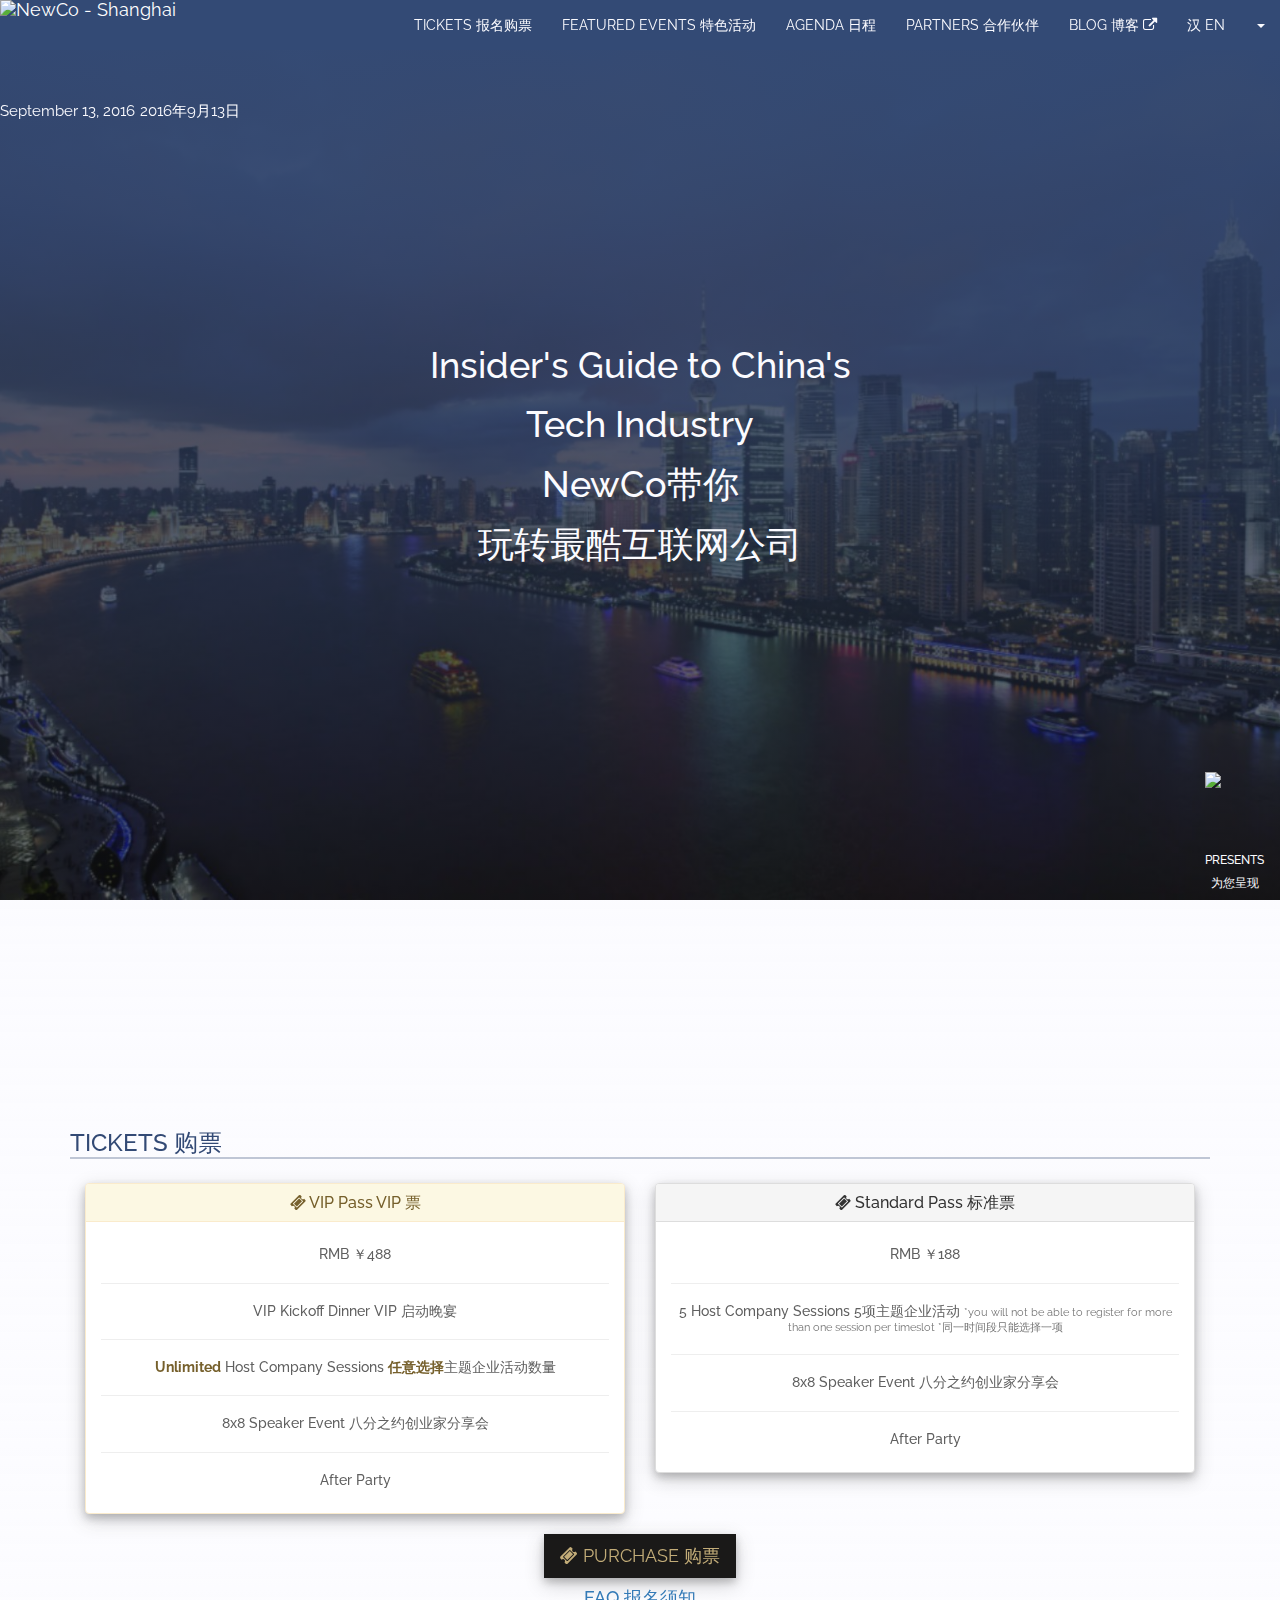
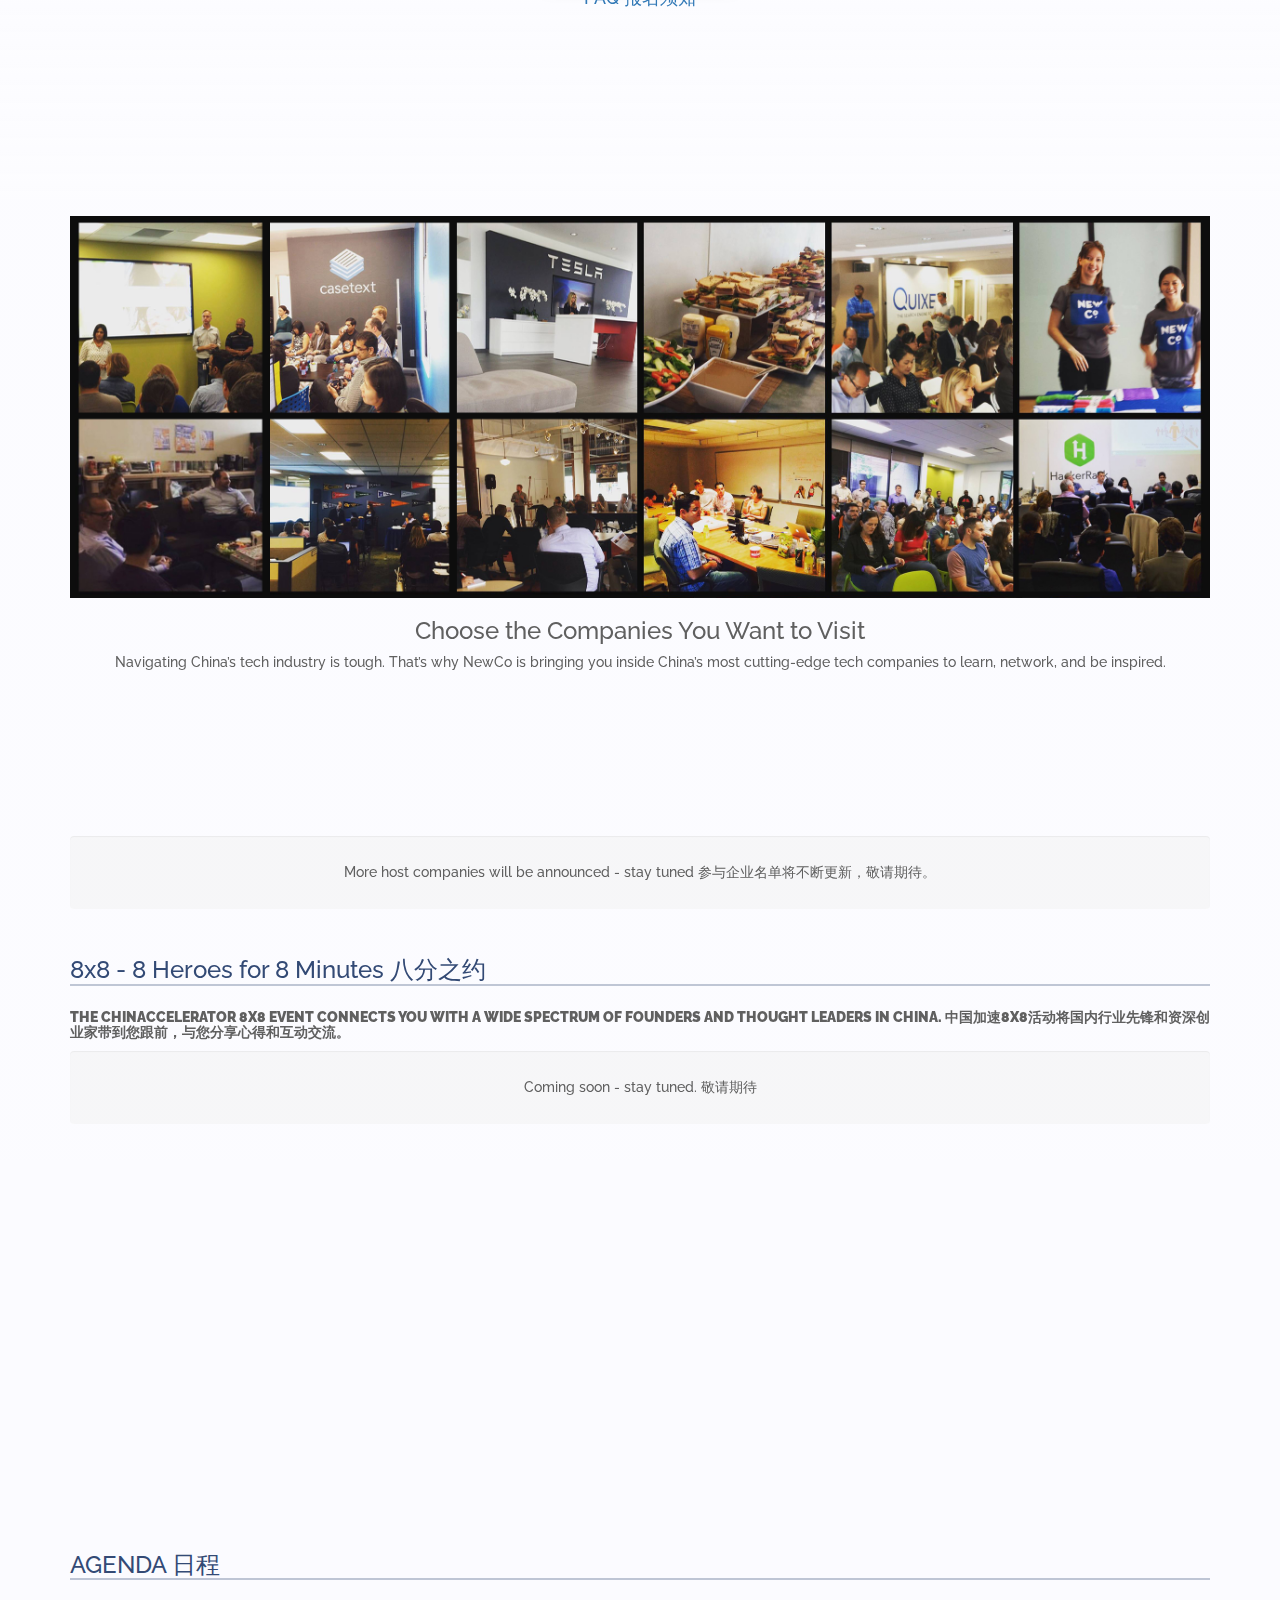
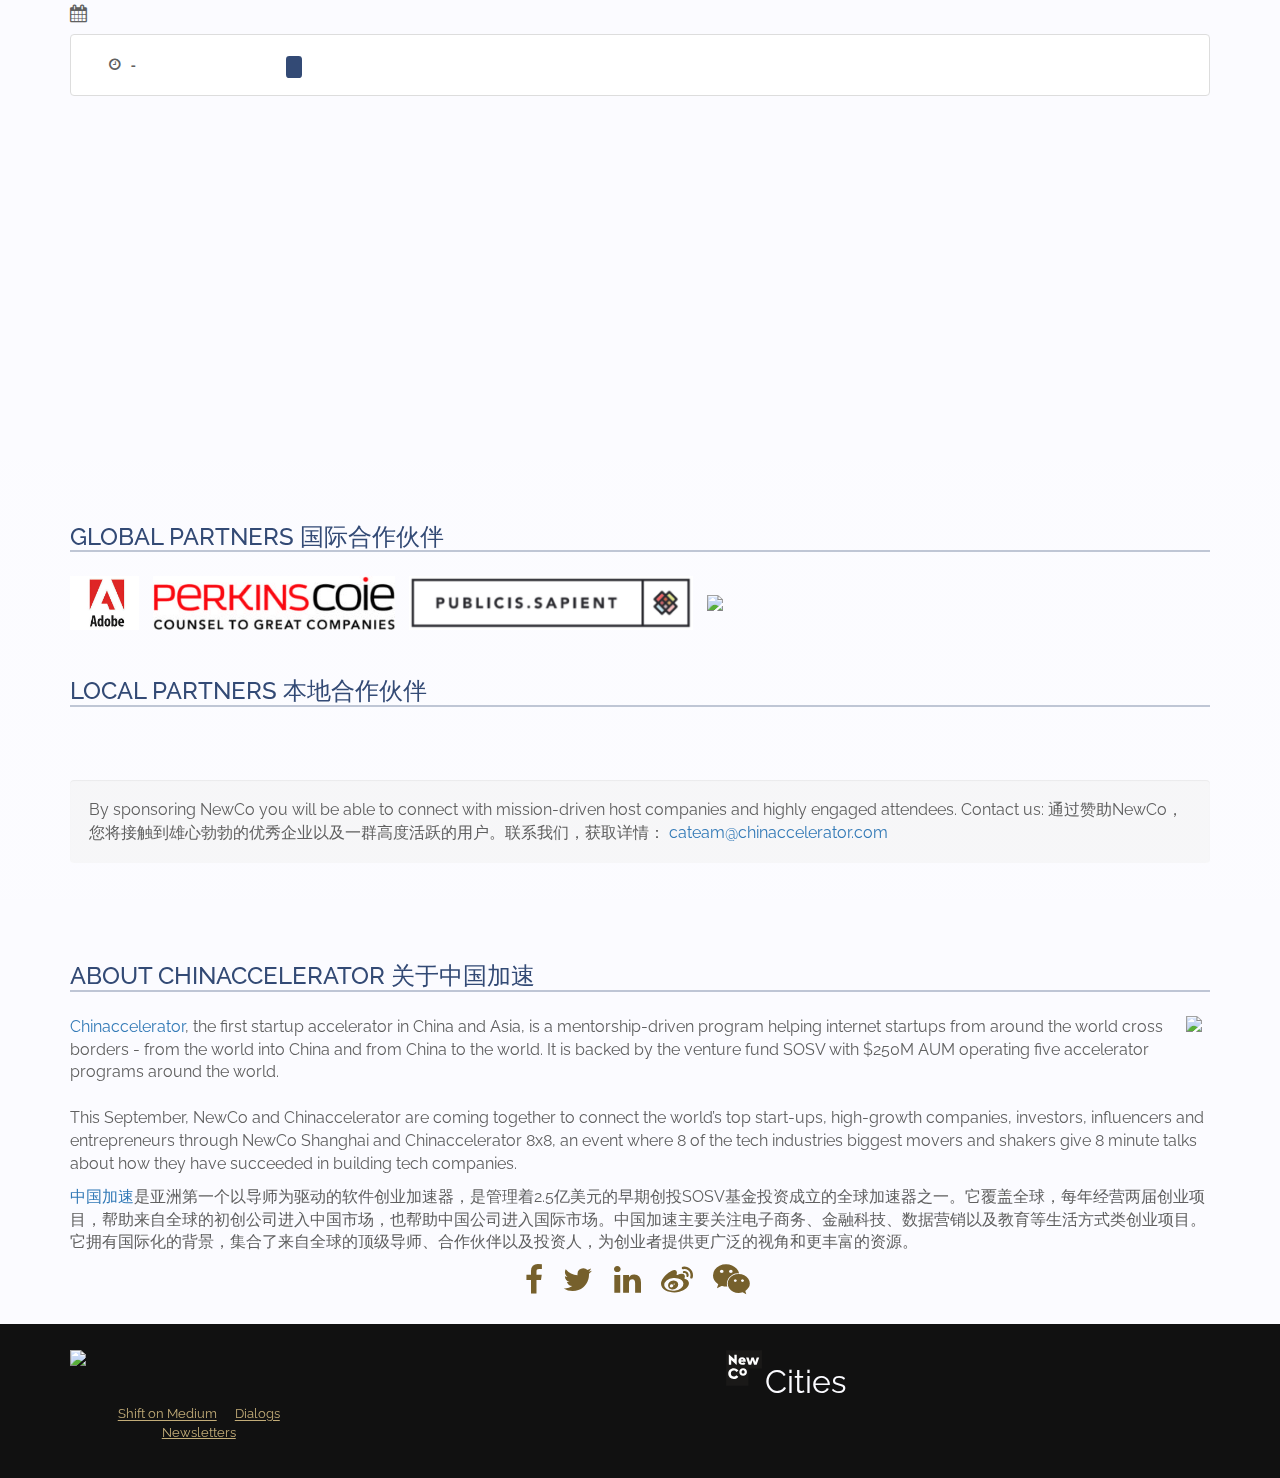
==== index.html @ 73a4fe33 "change to host companies section according to feedback" ====
<!DOCTYPE html>
<html lang="en">
<head>
  <meta charset="utf-8">
  <meta http-equiv="X-UA-Compatible" content="IE=edge">
  <meta name="viewport" content="width=device-width, initial-scale=1">
  <!-- Standard HTML Meta -->
  <meta name="description" content="开启上海优秀企业的大门">
  <meta name="author" content="woozyking">
  <!-- Open Graph -->
  <meta property="og:title" content="NewCo Shanghai 科技创新节">
  <meta property="og:image" content="img/favicon/newco-favicon-transparent-192.png">
  <meta property="og:type" content="Website">
  <meta property="og:url" content="http://newco-sh.com/">
  <meta property="og:description" content="开启上海优秀企业的大门">
  <!-- Twitter Cards -->
  <meta name="twitter:card" content="summary">
  <meta name="twitter:title" content="NewCo Shanghai 科技创新节">
  <meta property="twitter:image" content="img/favicon/newco-favicon-transparent-192.png">
  <meta property="twitter:url" content="http://newco-sh.com/">
  <meta name="twitter:description" content="开启上海优秀企业的大门">

  <link rel="icon" href="img/favicon/newco-favicon-transparent-16.png" sizes="16x16" type="image/png">
  <link rel="icon" href="img/favicon/newco-favicon-transparent-32.png" sizes="32x32" type="image/png">
  <link rel="icon" href="img/favicon/newco-favicon-transparent-48.png" sizes="48x48" type="image/png">
  <link rel="icon" href="img/favicon/newco-favicon-transparent-62.png" sizes="62x62" type="image/png">
  <link rel="icon" href="img/favicon/newco-favicon-transparent-192.png" sizes="192x192" type="image/png">
  <link rel="apple-touch-icon" href="img/favicon/apple-touch-icon.png">

  <title>NewCo Shanghai 科技创新节</title>

  <!-- styles -->
  <link rel="stylesheet" href="css/bootstrap.min.css">
  <link rel="stylesheet" href="css/font-awesome.min.css">
  <link rel="stylesheet" href="css/jquery.fullPage.min.css">
  <link rel="stylesheet" href="https://fonts.googleapis.com/css?family=Raleway">
  <!-- page style -->
  <link href="css/newco.css" rel="stylesheet">
  <!-- HTML5 Shim and Respond.js IE8 support of HTML5 elements and media queries -->
  <!-- WARNING: Respond.js doesn't work if you view the page via file:// -->
  <!--[if lt IE 9]>
    <script src="https://oss.maxcdn.com/libs/html5shiv/3.7.0/html5shiv.js"></script>
    <script src="https://oss.maxcdn.com/libs/respond.js/1.4.2/respond.min.js"></script>
  <![endif]-->
  <!-- GA -->
  <script>
    (function(i,s,o,g,r,a,m){i['GoogleAnalyticsObject']=r;i[r]=i[r]||function(){
    (i[r].q=i[r].q||[]).push(arguments)},i[r].l=1*new Date();a=s.createElement(o),
    m=s.getElementsByTagName(o)[0];a.async=1;a.src=g;m.parentNode.insertBefore(a,m)
    })(window,document,'script','https://www.google-analytics.com/analytics.js','ga');

    ga('create', 'UA-45933216-13', 'auto');
    ga('send', 'pageview');

  </script>
</head>
<body>
  <div class="modal modal-newco fade" id="rock-lobster" tabindex="-1" role="dialog" aria-labelledby="rock-label">
    <div class="modal-dialog" role="document">
      <div class="modal-content">
        <div class="modal-header">
          <button type="button" class="close" data-dismiss="modal" aria-label="Close"><span aria-hidden="true">&times;</span></button>
          <h4 class="modal-title">Rock Lobsta!!!</h4>
        </div>
        <div class="modal-body">
          <img src="[data-uri]" data-src="img/rock-lobster.gif" class="img-responsive center-block">
        </div>
      </div>
    </div>
  </div>
  <!-- wechat qr modal -->
  <div class="modal modal-newco fade" id="wechat-modal" tabindex="-1" role="dialog" aria-labelledby="wechat-label">
    <div class="modal-dialog" role="document">
      <div class="modal-content">
        <div class="modal-header">
          <button type="button" class="close" data-dismiss="modal" aria-label="Close"><span aria-hidden="true">&times;</span></button>
          <h4 class="modal-title">
            <i class="fa fa-wechat"></i>
          </h4>
        </div>
        <div class="modal-body">
          <img src="[data-uri]" data-src="img/ca-wechat-qr.jpg" class="img-responsive center-block">
        </div>
      </div>
    </div>
  </div>
  <!-- tickets faq modal -->
  <div class="modal modal-newco fade" id="faq-modal" tabindex="-1" role="dialog" aria-labelledby="faq-label">
    <div class="modal-dialog modal-lg" role="document">
      <div class="modal-content">
        <div class="modal-header">
          <button type="button" class="close" data-dismiss="modal" aria-label="Close"><span aria-hidden="true">&times;</span></button>
          <h4 class="modal-title">
            <span v-if="en">FAQ</span>
            <span v-else>报名须知</span>
            <small>
              <a href="#" class="link-newco" v-on:click="toggleLang">
                <span v-if="en">汉</span>
                <span v-else>EN</span>
              </a>
            </small>
          </h4>
        </div>
        <ul class="list-group">
          <li class="list-group-item" v-for="qa in faq">
            <h4>
              Q:
              <span v-if="en" v-text="qa.q.en"></span>
              <span v-else v-text="qa.q.zh"></span>
            </h4>
            <div v-if="en" v-html="qa.a.en"></div>
            <div v-else v-html="qa.a.zh"></div>
          </li>
        </ul>
        <div class="modal-footer">
          <button type="button" class="close" data-dismiss="modal" aria-label="Close"><span aria-hidden="true">&times;</span></button>
        </div>
      </div>
    </div>
  </div>
  <!-- host companies modal -->
  <div class="modal modal-newco fade" id="host-modal" tabindex="-1" role="dialog" aria-labelledby="host-label">
    <div class="modal-dialog modal-lg" role="document">
      <div class="modal-content">
        <div class="modal-header">
          <button type="button" class="close" data-dismiss="modal" aria-label="Close"><span aria-hidden="true">&times;</span></button>
          <h4 class="modal-title" id="host-label">
            <a v-bind:href="host.link" v-text="host.name"></a>
            <small>
              <a href="#" class="link-newco" v-on:click="toggleLang">
                <span v-if="en">汉</span>
                <span v-else>EN</span>
              </a>
            </small>
          </h4>
        </div>
        <div class="modal-body">
          <h4>
            Session Title:
            <span v-if="en" v-text="host.session.en.title"></span>
            <span v-else v-text="host.session.zh.title"></span>
          </h4>
          <p>
            <span v-if="en" v-text="host.session.en.intro"></span>
            <span v-else v-text="host.session.zh.intro"></span>
          </p>
          <hr>
          <h4>Presenter</h4>
          <div class="row">
            <div class="col-md-4 col-sm-12">
              <img v-bind:src="host.avatar" class="img-circle center-block" style="max-height:180px;">
            </div>
            <div class="col-md-8 col-sm-12">
              <h3 v-text="host.presenter" class="text-newco"></h3>
              <span v-text="host.position"></span>, <span v-text="host.name"></span>
              <div v-if="en" v-html="host.p_intro.en"></div>
              <div v-else v-html="host.p_intro.zh"></div>
            </div>
          </div>
          <h4>Host Company</h4>
          <div class="row">
            <div class="col-md-4 col-sm-12">
              <img v-bind:src="host.logo" class="img-responsive center-block" style="max-height:180px;">
            </div>
            <div class="col-md-8 col-sm-12">
              <h3 v-text="host.name" class="text-newco"></h3>
              <div v-if="en" v-html="host.intro.en"></div>
              <div v-else v-html="host.intro.zh"></div>
            </div>
          </div>
        </div>
        <div class="modal-footer">
          <button type="button" class="close" data-dismiss="modal" aria-label="Close"><span aria-hidden="true">&times;</span></button>
        </div>
      </div>
    </div>
  </div>
  <!-- navbar -->
  <nav id="top-nav" class="navbar navbar-inverse navbar-newco navbar-fixed-top">
    <div class="container-fluid">
      <div class="navbar-header">
        <button type="button" class="navbar-toggle" data-toggle="collapse" data-target="#top-nav-collapse">
          <span class="sr-only">
            <span v-if="en">Toggle navigation</span>
            <span v-else>切换导航</span>
          </span>
          <span v-if="en">Menu</span>
          <span v-else>菜单</span>
          <i class="fa fa-bars"></i>
        </button>
        <a class="navbar-brand" href="#home">
          <img alt="NewCo - Shanghai" src="img/newco-logo-shanghai.svg">
          <div class="text-right brand-date">
            <small class="text-right" v-if="en">September 13, 2016</small>
            <small class="text-right" v-else>2016年9月13日</small>
          </div>
        </a>
      </div>
      <div class="collapse navbar-collapse" id="top-nav-collapse">
        <ul class="nav navbar-nav navbar-right">
          <li data-menuanchor="home" class="hidden" id="navbar-home">
            <a href="#home">
              <span v-if="en">HOME</span>
              <span v-else>首页</span>
            </a>
          </li>
          <li data-menuanchor="tickets">
            <a href="#tickets">
              <span v-if="en">TICKETS</span>
              <span v-else>报名购票</span>
            </a>
          </li>
          <li data-menuanchor="about">
            <!-- <a href="#about/summary"> -->
            <a href="#about">
              <span v-if="en">FEATURED EVENTS</span>
              <span v-else>特色活动</span>
            </a>
          </li>
          <!-- <li class="navbar-about-sub hidden">
            <a href="#about/companies">
              <span v-if="en">companies</span>
              <span v-else>公司</span>
            </a>
          </li>
          <li class="navbar-about-sub hidden">
            <a href="#about/presenters">
              <span v-if="en">presenters</span>
              <span v-else>演讲人</span>
            </a>
          </li> -->
          <li data-menuanchor="agenda">
            <a href="#agenda">
              <span v-if="en">AGENDA</span>
              <span v-else>日程</span>
            </a>
          </li>
          <li data-menuanchor="partners">
            <a href="#partners">
              <span v-if="en">PARTNERS</span>
              <span v-else>合作伙伴</span>
            </a>
          </li>
          <li>
            <a href="http://chinaccelerator.com/news/newco" target="_blank">
              <span v-if="en">BLOG</span>
              <span v-else>博客</span>
              <i class="fa fa-external-link"></i>
            </a>
          </li>
          <li>
            <a href="#" v-on:click="toggleLang">
              <span v-if="en">汉</span>
              <span v-else>EN</span>
            </a>
          </li>
          <li class="dropdown">
            <a href="#" class="dropdown-toggle" data-toggle="dropdown">
              <span class="caret"></span>
            </a>
            <ul class="dropdown-menu">
              <li>
                <a href="#ca">
                  <span v-if="en">CHINACCELERATOR</span>
                  <span v-else>中国加速</span>
                </a>
              </li>
              <li><a href="#newco">NewCo Shift</a></li>
              <li><a href="#newco">NewCo Cities</a></li>
            </ul>
          </li>
        </ul>
      </div>
    </div>
  </nav>
  <!-- sections -->
  <div id=full-page>
    <header class="section" data-anchor="home">
      <div class="container text-center">
        <div v-if="en">
          <h1>Insider's Guide to China's</h1>
          <h1>Tech Industry</h1>
        </div>
        <div v-else>
          <h1>NewCo带你</h1>
          <h1>玩转最酷互联网公司</h1>
        </div>
      </div>
      <div class="fixed-bottom-right">
        <img src="[data-uri]" data-src="img/chinaccelerator-logo-white.png" class="center-block" style="height:72px;">
        <h6 class="text-center" v-if="en">PRESENTS</h6>
        <h6 class="text-center" v-else>为您呈现</h6>
      </div>
      <div class="fixed-bottom-left hidden-lg hidden-md hidden-sm">
        <button class="btn btn-default" v-on:click="toggleLang" style="margin-bottom:0.8em;">
          <span v-if="en">汉</span>
          <span v-else>EN</span>
        </button>
      </div>
    </header>
    <section class="section fp-auto-height" data-anchor="tickets">
      <div class="container text-center">
        <h3 class="section-title text-left">
          <span v-if="en">TICKETS</span>
          <span v-else>购票</span>
        </h3>
        <div class="row">
          <div class="col-md-6 col-sm-12">
            <div class="panel panel-warning">
              <div class="panel-heading">
                <h5 class="panel-title text-newco-gold">
                  <i class="fa fa-ticket"></i>
                  <span v-if="en">VIP Pass</span>
                  <span v-else>VIP 票</span>
                </h5>
              </div>
              <div class="panel-body">
                <h5>RMB ￥488</h5>
                <hr>
                <h5>
                  <span v-if="en">VIP Kickoff Dinner</span>
                  <span v-else>VIP 启动晚宴</span>
                </h5>
                <hr>
                <h5>
                  <span v-if="en">
                    <strong class="text-newco-gold">Unlimited</strong> Host Company Sessions
                  </span>
                  <span v-else>
                    <strong class="text-newco-gold">任意选择</strong>主题企业活动数量
                  </span>
                </h5>
                <hr>
                <h5>
                  <span v-if="en">8x8 Speaker Event</span>
                  <span v-else>八分之约创业家分享会</span>
                </h5>
                <hr>
                <h5>After Party</h5>
              </div>
            </div>
          </div>
          <div class="col-md-6 col-sm-12">
            <div class="panel panel-default">
              <div class="panel-heading">
                <h5 class="panel-title">
                  <i class="fa fa-ticket"></i>
                  <span v-if="en">Standard Pass</span>
                  <span v-else>标准票</span>
                </h5>
              </div>
              <div class="panel-body">
                <h5>RMB ￥188</h5>
                <hr>
                <h5>
                  <span v-if="en">5 Host Company Sessions</span>
                  <span v-else>5项主题企业活动</span>
                  <small>
                    <span v-if="en">
                      *you will not be able to register for more than one session per timeslot
                    </span>
                    <span v-else>
                      *同一时间段只能选择一项
                    </span>
                  </small>
                </h5>
                <hr>
                <h5>
                  <span v-if="en">8x8 Speaker Event</span>
                  <span v-else>八分之约创业家分享会</span>
                </h5>
                <hr>
                <h5>After Party</h5>
              </div>
            </div>
          </div>
        </div>
        <a href="https://yoopay.cn/event/NewCoShanghai" class="btn btn-default btn-newco btn-lg" target="_blank">
          <i class="fa fa-ticket"></i>
          <span v-if="en">PURCHASE</span>
          <span v-else>购票</span>
        </a>
        <h4>
          <a role="button" data-toggle="modal" data-target="#faq-modal">
            <span v-if="en">FAQ</span>
            <span v-else>报名须知</span>
          </a>
        </h4>
      </div>
    </section>
    <section class="section fp-auto-height" data-anchor="about">
      <div class="container">
        <img src="img/8X8_BANNER.jpg" class="img-responsive">
        <h3 class="text-center">Choose the Companies You Want to Visit</h3>
        <h5 class="text-center">Navigating China’s tech industry is tough. That’s why NewCo is bringing you inside China’s most cutting-edge tech companies to learn, network, and be inspired.</h5>
        <ul class="list-inline text-center">
          <li class="item-event" v-for="h in hosts">
            <a href="#" v-on:click="triggerHost(h.k, $event)" style="text-decoration:none;">
              <span class="logo-host">
                <img v-bind:src="h.logo">
              </span>
              <p class="text-muted">
                <small v-if="en" v-text="h.session.en.title"></small>
                <small v-else v-text="h.session.zh.title"></small>
              </p>
            </a>
          </li>
        </ul>
        <div class="well well-newco text-center">
          <h5>
            <span v-if="en">More host companies will be announced - stay tuned</span>
            <span v-else>参与企业名单将不断更新，敬请期待。</span>
          </h5>
        </div>
        <h3 class="section-title">
          <span v-if="en">8x8 - 8 Heroes for 8 Minutes</span>
          <span v-else>八分之约</span>
        </h3>
        <h5 style="font-weight:900;">
          <span v-if="en">THE CHINACCELERATOR 8X8 EVENT CONNECTS YOU WITH A WIDE SPECTRUM OF FOUNDERS AND THOUGHT LEADERS IN CHINA.</span>
          <span v-else>中国加速8X8活动将国内行业先锋和资深创业家带到您跟前，与您分享心得和互动交流。</span>
        </h5>
        <div class="well well-newco text-center">
          <h5>
            <span v-if="en">Coming soon - stay tuned.</span>
            <span v-else>敬请期待</span>
          </h5>
        </div>
      </div>
    </section>
    <section class="section fp-auto-height" data-anchor="agenda">
      <div class="container">
        <h3 class="section-title">
          <span v-if="en">AGENDA</span>
          <span v-else>日程</span>
        </h3>
        <div v-for="schedule in agenda">
          <h4>
            <i class="fa fa-calendar"></i>
            <span v-text="schedule.date"></span>
          </h4>
          <ul class="list-group">
            <li class="list-group-item" v-for="slot in schedule.slots">
              <div class="row">
                <div class="col-md-2 col-sm-12" style="font-family:monospace;">
                  <h4>
                    <span class="label label-light">
                      <i class="fa fa-clock-o"></i>
                      <span v-text="slot.start"></span>
                      -
                      <span v-text="slot.end"></span>
                    </span>
                  </h4>
                </div>
                <div class="col-md-10 col-sm-12">
                  <h4 v-for="event in slot.events" style="display:inline-block">
                    <span class="label label-default label-newco">
                      <span v-if="en" v-text="event.en"></span>
                      <span v-else v-text="event.zh"></span>
                    </span>
                  </h4>
                </div>
              </div>
            </li>
          </ul>
        </div>
      </div>
    </section>
    <section class="section fp-auto-height" data-anchor="partners">
      <div class="container">
        <h3 class="section-title">
          <span v-if="en">GLOBAL PARTNERS</span>
          <span v-else>国际合作伙伴</span>
        </h3>
        <ul class="list-inline">
          <li>
            <img src="[data-uri]" data-src="img/global/adobe.jpg" class="img-partner silver">
          </li>
          <li>
            <img src="[data-uri]" data-src="img/global/perkins-coie.jpg" class="img-partner silver">
          </li>
          <li>
            <img src="[data-uri]" data-src="img/global/publicis-sapient.png" class="img-partner silver">
          </li>
          <li>
            <img src="[data-uri]" data-src="img/global/twitter.png" class="img-partner silver">
          </li>
        </ul>
        <h3 class="section-title">
          <span v-if="en">LOCAL PARTNERS</span>
          <span v-else>本地合作伙伴</span>
        </h3>
        <ul class="list-inline">
          <li v-for="partner in partners" style="margin:0.5em;">
            <a v-bind:href="partner.href">
              <img v-bind:src="partner.img" class="img-partner" v-bind:class="partner.class">
            </a>
          </li>
        </ul>
        <div class="well well-newco">
          <span v-if="en">
            By sponsoring NewCo you will be able to connect with mission-driven host companies and highly engaged attendees. Contact us:
          </span>
          <span v-else>
            通过赞助NewCo，您将接触到雄心勃勃的优秀企业以及一群高度活跃的用户。联系我们，获取详情：
          </span>
          <a href="mailto:cateam@chinaccelerator.com">cateam@chinaccelerator.com</a>
        </div>
      </div>
    </section>
    <section class="section fp-auto-height" data-anchor="ca">
      <div class="container">
        <h3 class="section-title">
          <span v-if="en">ABOUT CHINACCELERATOR</span>
          <span v-else>关于中国加速</span>
        </h3>
        <img src="[data-uri]" data-src="img/chinaccelerator-logo.png" style="height:72px;display:inline-block;float:right;margin:0 0.5em;">
        <p v-if="en">
          <a href="http://chinaccelerator.com" target="_blank">Chinaccelerator</a>, the first startup accelerator in China and Asia, is a mentorship-driven program helping internet startups from around the world cross borders - from the world into China and from China to the world. It is backed by the venture fund SOSV with $250M AUM operating five accelerator programs around the world.
          <br><br>
          This September, NewCo and Chinaccelerator are coming together to connect the world’s top start-ups, high-growth companies, investors, influencers and entrepreneurs through NewCo Shanghai and Chinaccelerator 8x8, an event where 8 of the tech industries biggest movers and shakers give 8 minute talks about how they have succeeded in building tech companies.
        </p>
        <p v-else>
          <a href="http://chinaccelerator.com">中国加速</a>是亚洲第一个以导师为驱动的软件创业加速器，是管理着2.5亿美元的早期创投SOSV基金投资成立的全球加速器之一。它覆盖全球，每年经营两届创业项目，帮助来自全球的初创公司进入中国市场，也帮助中国公司进入国际市场。中国加速主要关注电子商务、金融科技、数据营销以及教育等生活方式类创业项目。它拥有国际化的背景，集合了来自全球的顶级导师、合作伙伴以及投资人，为创业者提供更广泛的视角和更丰富的资源。
        </p>
        <ul class="list-inline text-center">
          <li>
            <a href="https://www.facebook.com/China.Axlr8r/" class="link-newco">
              <i class="fa fa-2x fa-facebook"></i>
            </a>
          </li>
          <li>
            <a href="https://twitter.com/Chinaccelerator" class="link-newco">
              <i class="fa fa-2x fa-twitter"></i>
            </a>
          </li>
          <li>
            <a href="https://www.linkedin.com/company/chinaccelerator" class="link-newco">
              <i class="fa fa-2x fa-linkedin"></i>
            </a>
          </li>
          <li>
            <a href="http://weibo.com/chinaccelerator" class="link-newco">
              <i class="fa fa-2x fa-weibo"></i>
            </a>
          </li>
          <li>
            <a role="button" data-toggle="modal" data-target="#wechat-modal" class="link-newco">
              <i class="fa fa-2x fa-weixin"></i>
            </a>
          </li>
        </ul>
      </div>
    </section>
    <footer class="section fp-auto-height" data-anchor="newco">
      <div class="container text-center" style="padding:2em 0;font-size:0.8em;">
        <div class="row">
          <div class="col-md-3 col-sm-12">
            <img src="[data-uri]" data-src="img/newco-logo-shift.png" class="center-block" style="height:48px;margin-bottom:8px;">
            <ul class="list-inline">
              <li>
                <a href="https://shift.newco.co/" class="link-newco">Shift on Medium</a>
              </li>
              <li>
                <a href="http://dialogs.newco.co/" class="link-newco">Dialogs</a>
              </li>
              <li>
                <a href="http://newco.co/newsletters/" class="link-newco">Newsletters</a>
              </li>
            </ul>
          </div>
          <div class="col-md-9 col-sm-12">
            <div class="text-center">
              <img src="[data-uri]" data-src="img/newco-logo.svg" style="height:36px;">
              <span style="font-size:32px;vertical-align:text-top;">Cities</span>
            </div>
            <ul class="list-inline">
              <li v-for="link in links">
                <a v-bind:href="link.href" v-text="link.name" class="link-newco"></a>
              </li>
            </ul>
          </div>
        </div>
      </div>
    </footer>
  </div>

  <!-- scripts -->
  <script src="js/jquery-2.2.4.min.js"></script>
  <script src="js/bootstrap.min.js"></script>
  <script src="js/jquery.fullPage.min.js"></script>
  <script src="js/scrolloverflow.min.js"></script>
  <script src="js/egg.min.js"></script>
  <script src="js/vue.min.js"></script>
  <!-- page script -->
  <script src="js/newco.js"></script>
</body>
</html>
---- css/newco.css ----
body {
  font-family: 'Raleway', sans-serif !important;
  color: rgb(96, 96, 96);
  font-size: 16px;
}
.section-title {
  color: rgb(51, 74, 117);
  border-bottom: 2px solid rgba(51, 74, 117, 0.3);
  margin-top: 2em;
  margin-bottom: 1em;
}
.fixed-bottom-right {
  position: absolute;
  bottom: 0;
  right: 0;
  margin: 0 auto;
  padding: 0 1em;
}
.fixed-bottom-left {
  position: absolute;
  bottom: 0;
  left: 0;
  margin: 0 auto;
  padding: 0 1em;
}
.item-event {
  width: 200px;
  margin: 0.5em;
}
.item-event .logo-host {
  display: block;
  height: 120px;
  line-height: 120px;
}
.item-event .logo-host img {
  /*display: inline-block;*/
  margin: 0 auto;
  max-width: 100%;
  max-height: 100%;
  vertical-align: middle;
}
.btn, .panel,
.item-event:hover {
  box-shadow:
    0 4px 8px 0 rgba(0, 0, 0, 0.2),
    0 6px 20px 0 rgba(0, 0, 0, 0.19);
  -moz-box-shadow:
    0 4px 8px 0 rgba(0, 0, 0, 0.2),
    0 6px 20px 0 rgba(0, 0, 0, 0.19);
  -webkit-box-shadow:
    0 4px 8px 0 rgba(0, 0, 0, 0.2),
    0 6px 20px 0 rgba(0, 0, 0, 0.19);
}
.row {
  margin-left: 0;
  margin-right: 0;
}
.link-newco {
  color: #76602C;
  margin: 0.1em;
  padding: 0.1em;
  text-decoration: underline;
}
.link-newco:focus,
.link-newco:hover {
  color: #291300;
}
.text-newco-gold {
  color: #76602C !important;
}
.text-newco {
  color: rgb(51, 74, 117) !important;
}
/* default section toggling background color */
.section .container {
  padding-top: 1em;
  padding-bottom: 1em;
}
.section {
  background-color: rgb(251, 251, 255);
}
.section:first-child {
  background-color: #334A75;
}
.section:nth-child(odd) {
  background:
    linear-gradient(rgba(251, 251, 255, 0.9), rgba(251, 251, 255, 0.9)),
    url('../img/shanghai2_80.jpg');
  background-repeat: no-repeat;
  background-attachment: fixed;
  background-position: center center;
  -webkit-background-size: cover;
  -moz-background-size: cover;
  -o-background-size: cover;
  background-size: cover;
}
header.section[data-anchor=home] {
  background:
    linear-gradient(rgba(51, 74, 117, 1), rgba(17, 17, 17, 0.6)),
    url('../img/header-banner_2.jpg');
  background-repeat: no-repeat;
  background-attachment: fixed;
  background-position: center center;
  -webkit-background-size: cover;
  -moz-background-size: cover;
  -o-background-size: cover;
  background-size: cover;
  color: rgb(251, 251, 255) !important;
}
.section[data-anchor=tickets] {
  background:
    linear-gradient(rgba(251, 251, 255, 0.9), rgba(251, 251, 255, 0.7)),
    url('../img/Batch8_DemoDay_mid.jpg');
  background-repeat: no-repeat;
  background-attachment: fixed;
  background-position: center center;
  -webkit-background-size: cover;
  -moz-background-size: cover;
  -o-background-size: cover;
  background-size: cover;
}
.section[data-anchor=tickets],
.section[data-anchor=agenda],
.section[data-anchor=about] {
  min-height: 100vh;
}
footer {
  background-color: rgb(17, 17, 17) !important;
  background-image: none !important;
  color: rgb(251, 251, 255) !important;
}
footer .link-newco {
  color: #C2AC78;
}
footer .link-newco:focus,
footer .link-newco:hover {
  color: rgb(251, 251, 255);
}
.modal-newco {
  text-align: center;
}
.modal-newco .modal-content {
  background-color: rgba(245, 245, 245, 0.9);
}
.modal-newco .modal-dialog {
  display: inline-block;
  vertical-align: middle;
  text-align: left;
  margin: 0 auto;
}
.list-group-item.item-newco {
  background-color: rgba(251, 251, 255, 0.7);
  border-color: rgba(251, 251, 255, 1);
}
.navbar-newco {
  transition: background-color 0.2s;
  -moz-transition: background-color 0.2s;
  -webkit-transition: background-color 0.2s;
  background-color: rgb(51, 74, 117);
  border-width: 0;
}
.navbar-newco.inverse {
  background-color: rgb(17, 17, 17);
}
.navbar-newco .navbar-toggle {
  color: rgb(251, 251, 255);
}
.navbar-newco .navbar-nav>li>a {
  font-weight: 400;
  font-size: 90%;
  color: rgb(251, 251, 255);
}
.navbar-newco .navbar-nav>li>a:focus,
.navbar-newco .navbar-nav>li>a:hover,
.navbar-newco .navbar-nav>.active>a,
.navbar-newco .navbar-nav>.active>a:focus,
.navbar-newco .navbar-nav>.active>a:hover {
  background-color: rgb(251, 251, 255);
  color: rgb(17, 17, 17);
}
.navbar-brand {
  margin: 0;
  padding: 0;
}
.navbar-brand img {
  transition: height 0.2s;
  -moz-transition: height 0.2s;
  -webkit-transition: height 0.2s;
  height: 200%;
}
.navbar-brand.tiny img {
  height: 100%;
}
.navbar-brand>.brand-date {
  color: rgb(251, 251, 255);
}
.navbar-newco .dropdown:hover .dropdown-menu {
  display: block;
  margin-top: 0;
  color: rgb(17, 17, 17);
  background-color: #334A75;
  border-width: 0;
  box-shadow: none;
  -webkit-box-shadow: none;
  -moz-box-shadow: none;
}
.navbar-newco.inverse .dropdown:hover .dropdown-menu {
  background-color: rgb(17, 17, 17);
}
.navbar-about-sub {
  font-size: 0.9em;
  text-decoration: underline;
}
.dropdown:hover .dropdown-menu a {
  color: rgb(251, 251, 255);
}
.dropdown:hover .dropdown-menu a:focus,
.dropdown:hover .dropdown-menu a:hover {
  background-color: rgba(251, 251, 255, 0.1);
}
.btn-newco {
  border-width: 0;
  border-radius: 0;
  background-color: #1A1918;
  color: #C2AC78;
}
.btn-newco:hover,
.btn-newco:focus {
  background-color: #C2AC78;
  color: #1A1918;
}
.well-newco {
  background-color: rgba(245, 245, 245, 0.7);
  border-width: 0;
}
.label-light {
  color: rgb(96, 96, 96);
}
.label-newco {
  white-space: normal !important;
}
.label-newco:nth-child(odd) {
  background-color: rgb(51, 74, 117);
}
.label-newco:nth-child(even) {
  background-color: rgb(194, 172, 120);
}
.img-partner.silver {
  height: 54px;
}
/* responsiveness */
@media screen and (max-width: 768px) {
  .item-event {
    box-shadow:
      0 4px 8px 0 rgba(0, 0, 0, 0.2),
      0 6px 20px 0 rgba(0, 0, 0, 0.19);
    -moz-box-shadow:
      0 4px 8px 0 rgba(0, 0, 0, 0.2),
      0 6px 20px 0 rgba(0, 0, 0, 0.19);
    -webkit-box-shadow:
      0 4px 8px 0 rgba(0, 0, 0, 0.2),
      0 6px 20px 0 rgba(0, 0, 0, 0.19);
  }
}
@media screen and (min-width: 768px) {
  .modal:before {
    display: inline-block;
    vertical-align: middle;
    content: " ";
    height: 100%;
  }
}
@media (max-width: 480px) {
  .navbar-brand img {
     height: 100%;
  }
}
@media (min-width: 481px) and (max-width: 768px) {
  .navbar-brand img {
     height: 100%;
  }
}
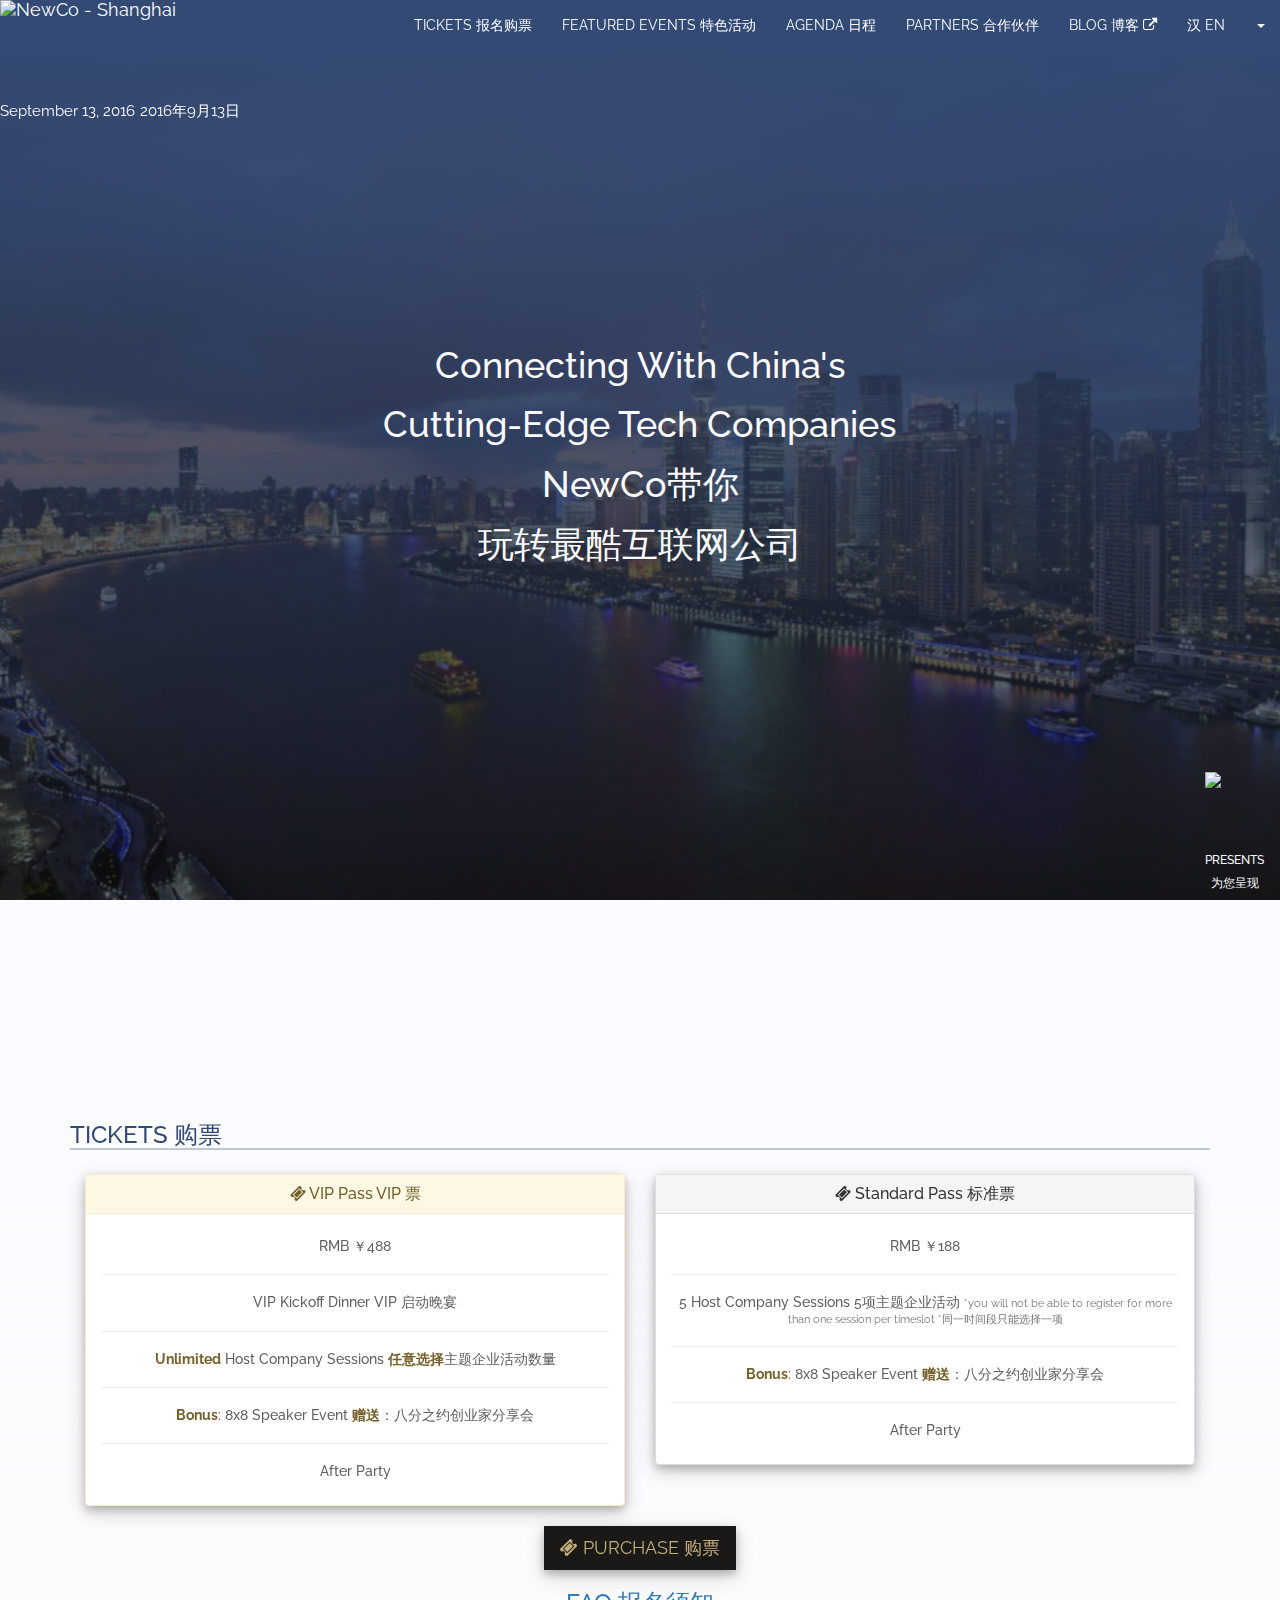
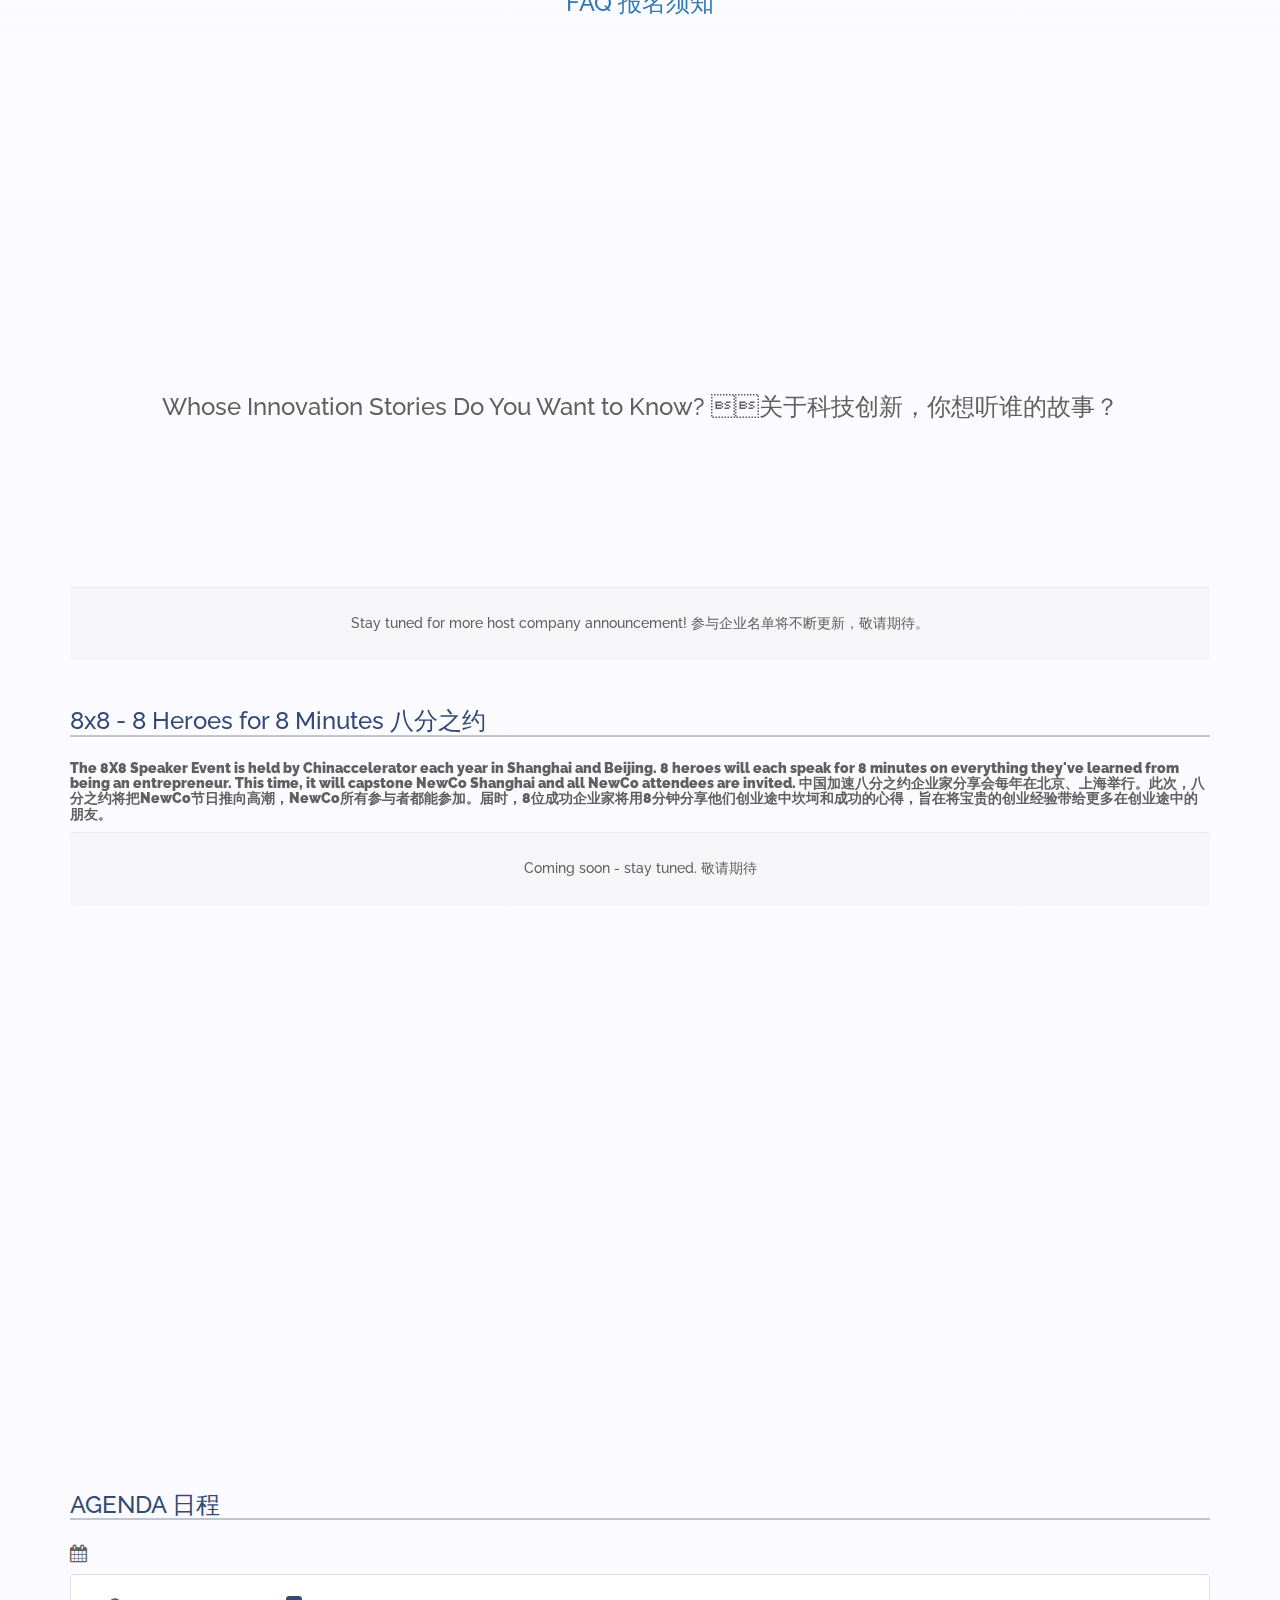
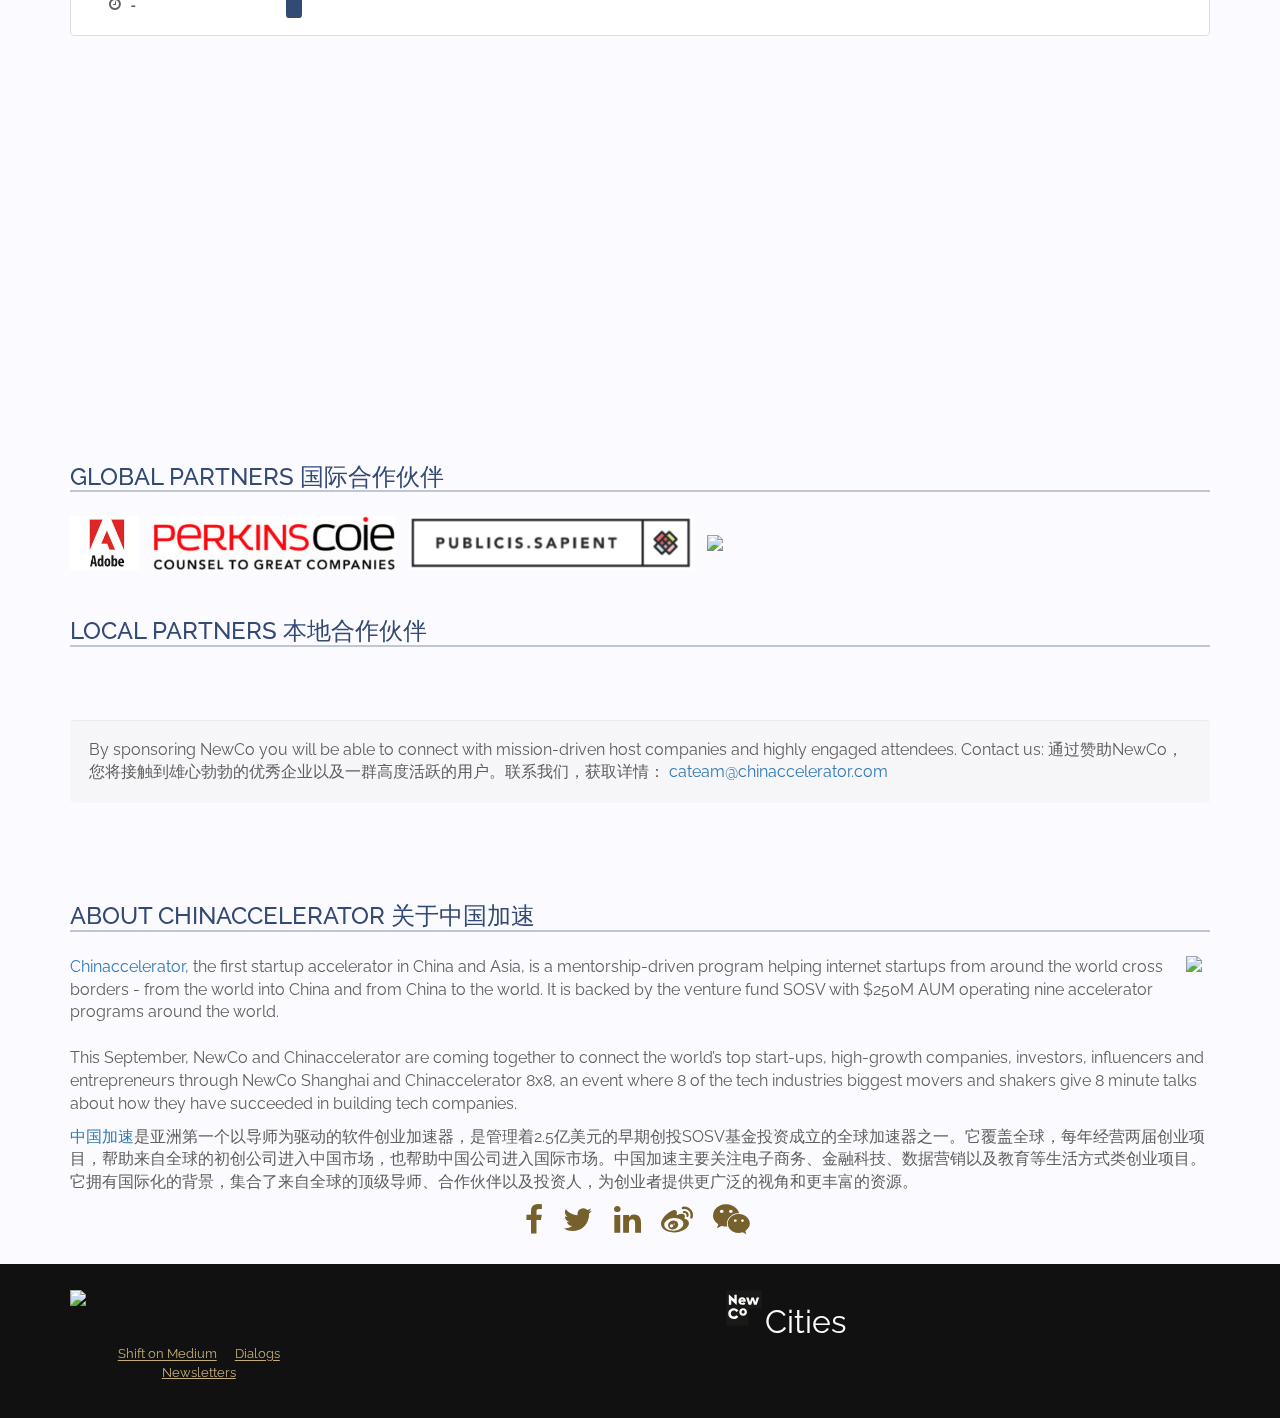
==== commit 9961a708: "updated host session topics" ====
--- a/index.html
+++ b/index.html
@@ -278,8 +278,8 @@
     <header class="section" data-anchor="home">
       <div class="container text-center">
         <div v-if="en">
-          <h1>Insider's Guide to China's</h1>
-          <h1>Tech Industry</h1>
+          <h1>Connecting With China's</h1>
+          <h1>Cutting-Edge Tech Companies</h1>
         </div>
         <div v-else>
           <h1>NewCo带你</h1>
@@ -332,8 +332,12 @@
                 </h5>
                 <hr>
                 <h5>
-                  <span v-if="en">8x8 Speaker Event</span>
-                  <span v-else>八分之约创业家分享会</span>
+                  <span v-if="en">
+                    <strong class="text-newco-gold">Bonus</strong>: 8x8 Speaker Event
+                  </span>
+                  <span v-else>
+                  <strong class="text-newco-gold">赠送</strong>：八分之约创业家分享会
+                </span>
                 </h5>
                 <hr>
                 <h5>After Party</h5>
@@ -366,8 +370,12 @@
                 </h5>
                 <hr>
                 <h5>
-                  <span v-if="en">8x8 Speaker Event</span>
-                  <span v-else>八分之约创业家分享会</span>
+                  <span v-if="en">
+                    <strong class="text-newco-gold">Bonus</strong>: 8x8 Speaker Event
+                  </span>
+                  <span v-else>
+                  <strong class="text-newco-gold">赠送</strong>：八分之约创业家分享会
+                </span>
                 </h5>
                 <hr>
                 <h5>After Party</h5>
@@ -380,35 +388,36 @@
           <span v-if="en">PURCHASE</span>
           <span v-else>购票</span>
         </a>
-        <h4>
+        <h3>
           <a role="button" data-toggle="modal" data-target="#faq-modal">
             <span v-if="en">FAQ</span>
             <span v-else>报名须知</span>
           </a>
-        </h4>
+        </h3>
       </div>
     </section>
     <section class="section fp-auto-height" data-anchor="about">
       <div class="container">
-        <img src="img/8X8_BANNER.jpg" class="img-responsive">
-        <h3 class="text-center">Choose the Companies You Want to Visit</h3>
-        <h5 class="text-center">Navigating China’s tech industry is tough. That’s why NewCo is bringing you inside China’s most cutting-edge tech companies to learn, network, and be inspired.</h5>
+        <h3 class="text-center">
+          <span v-if="en">Whose Innovation Stories Do You Want to Know?</span>
+          <span v-else>关于科技创新，你想听谁的故事？</span>
+        </h3>
         <ul class="list-inline text-center">
           <li class="item-event" v-for="h in hosts">
             <a href="#" v-on:click="triggerHost(h.k, $event)" style="text-decoration:none;">
               <span class="logo-host">
                 <img v-bind:src="h.logo">
               </span>
-              <p class="text-muted">
-                <small v-if="en" v-text="h.session.en.title"></small>
-                <small v-else v-text="h.session.zh.title"></small>
+              <p style="color:#333;">
+                <span v-if="en" v-text="h.session.en.title"></span>
+                <span v-else v-text="h.session.zh.title"></span>
               </p>
             </a>
           </li>
         </ul>
         <div class="well well-newco text-center">
           <h5>
-            <span v-if="en">More host companies will be announced - stay tuned</span>
+            <span v-if="en">Stay tuned for more host company announcement!</span>
             <span v-else>参与企业名单将不断更新，敬请期待。</span>
           </h5>
         </div>
@@ -417,8 +426,8 @@
           <span v-else>八分之约</span>
         </h3>
         <h5 style="font-weight:900;">
-          <span v-if="en">THE CHINACCELERATOR 8X8 EVENT CONNECTS YOU WITH A WIDE SPECTRUM OF FOUNDERS AND THOUGHT LEADERS IN CHINA.</span>
-          <span v-else>中国加速8X8活动将国内行业先锋和资深创业家带到您跟前，与您分享心得和互动交流。</span>
+          <span v-if="en">The 8X8 Speaker Event is held by Chinaccelerator each year in Shanghai and Beijing. 8 heroes will each speak for 8 minutes on everything they've learned from being an entrepreneur. This time, it will capstone NewCo Shanghai and all NewCo attendees are invited.</span>
+          <span v-else>中国加速八分之约企业家分享会每年在北京、上海举行。此次，八分之约将把NewCo节日推向高潮，NewCo所有参与者都能参加。届时，8位成功企业家将用8分钟分享他们创业途中坎坷和成功的心得，旨在将宝贵的创业经验带给更多在创业途中的朋友。</span>
         </h5>
         <div class="well well-newco text-center">
           <h5>
@@ -516,7 +525,7 @@
         </h3>
         <img src="[data-uri]" data-src="img/chinaccelerator-logo.png" style="height:72px;display:inline-block;float:right;margin:0 0.5em;">
         <p v-if="en">
-          <a href="http://chinaccelerator.com" target="_blank">Chinaccelerator</a>, the first startup accelerator in China and Asia, is a mentorship-driven program helping internet startups from around the world cross borders - from the world into China and from China to the world. It is backed by the venture fund SOSV with $250M AUM operating five accelerator programs around the world.
+          <a href="http://chinaccelerator.com" target="_blank">Chinaccelerator</a>, the first startup accelerator in China and Asia, is a mentorship-driven program helping internet startups from around the world cross borders - from the world into China and from China to the world. It is backed by the venture fund SOSV with $250M AUM operating nine accelerator programs around the world.
           <br><br>
           This September, NewCo and Chinaccelerator are coming together to connect the world’s top start-ups, high-growth companies, investors, influencers and entrepreneurs through NewCo Shanghai and Chinaccelerator 8x8, an event where 8 of the tech industries biggest movers and shakers give 8 minute talks about how they have succeeded in building tech companies.
         </p>
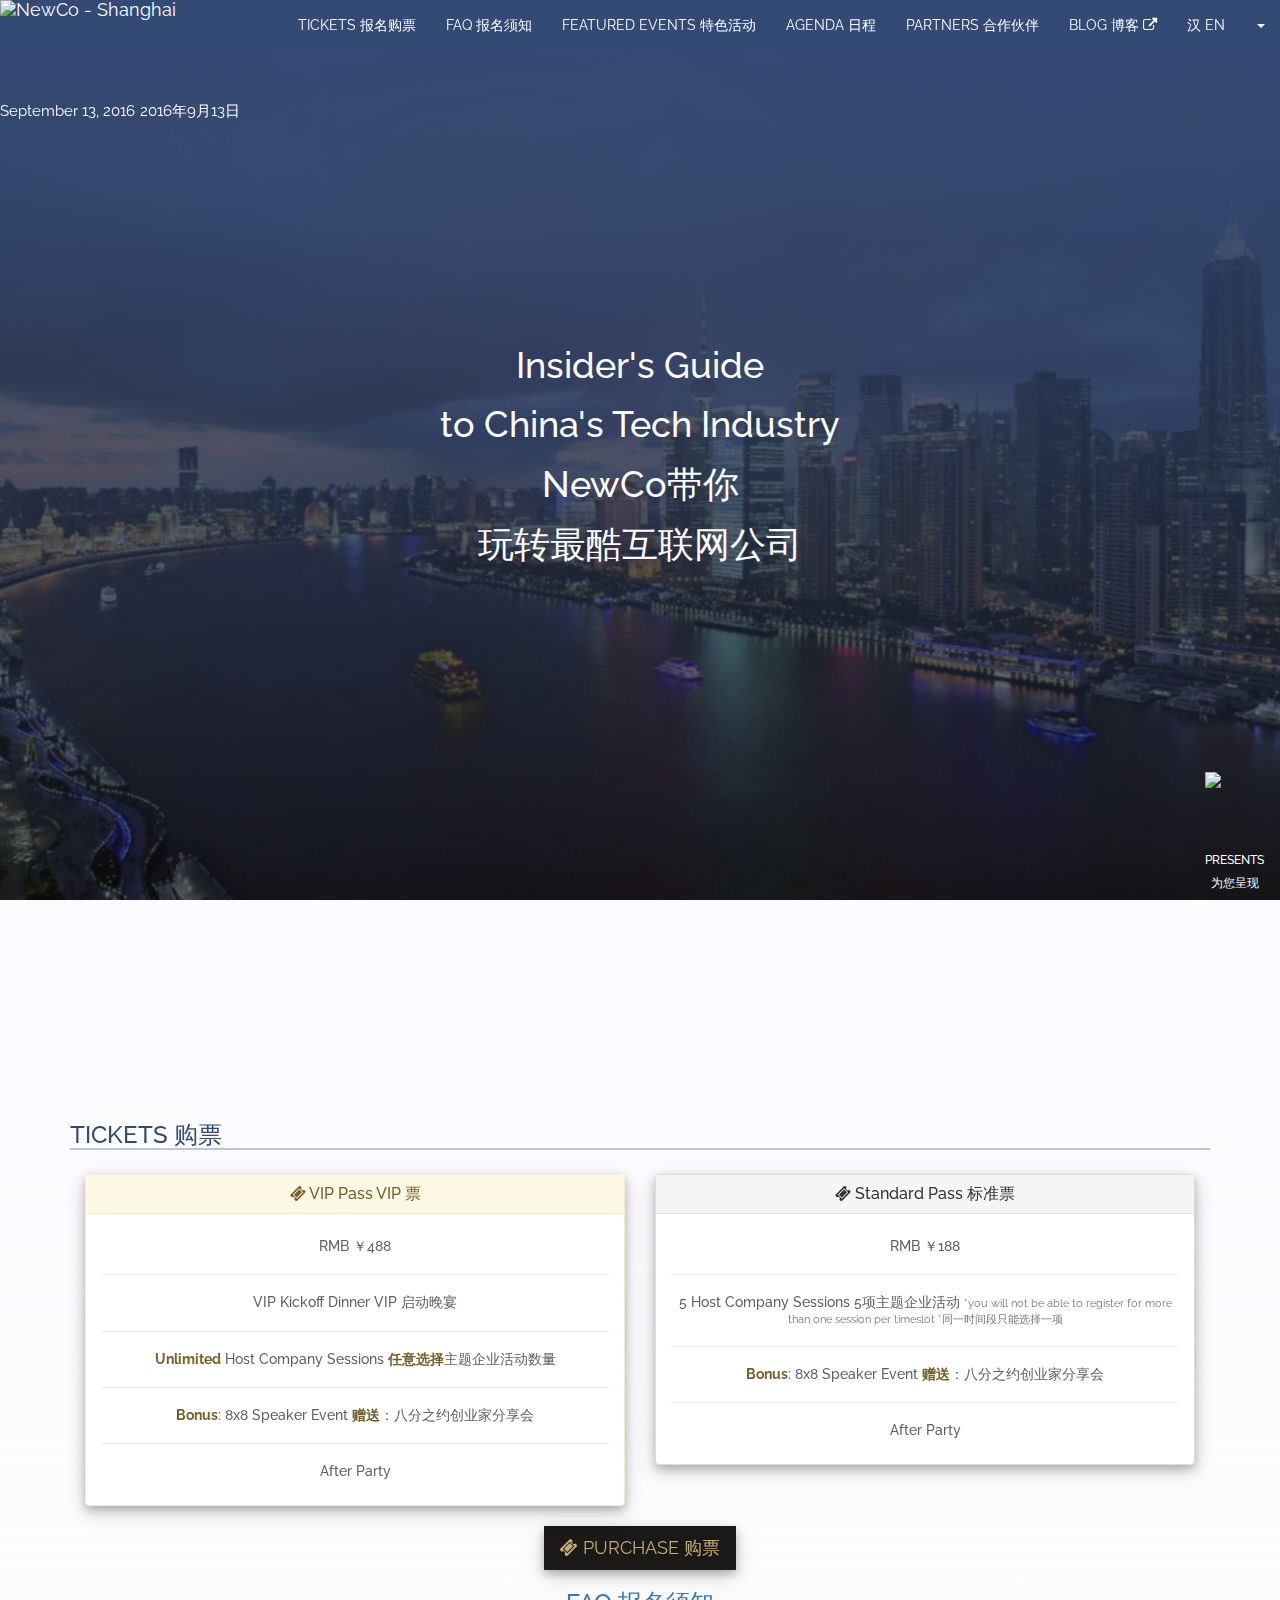
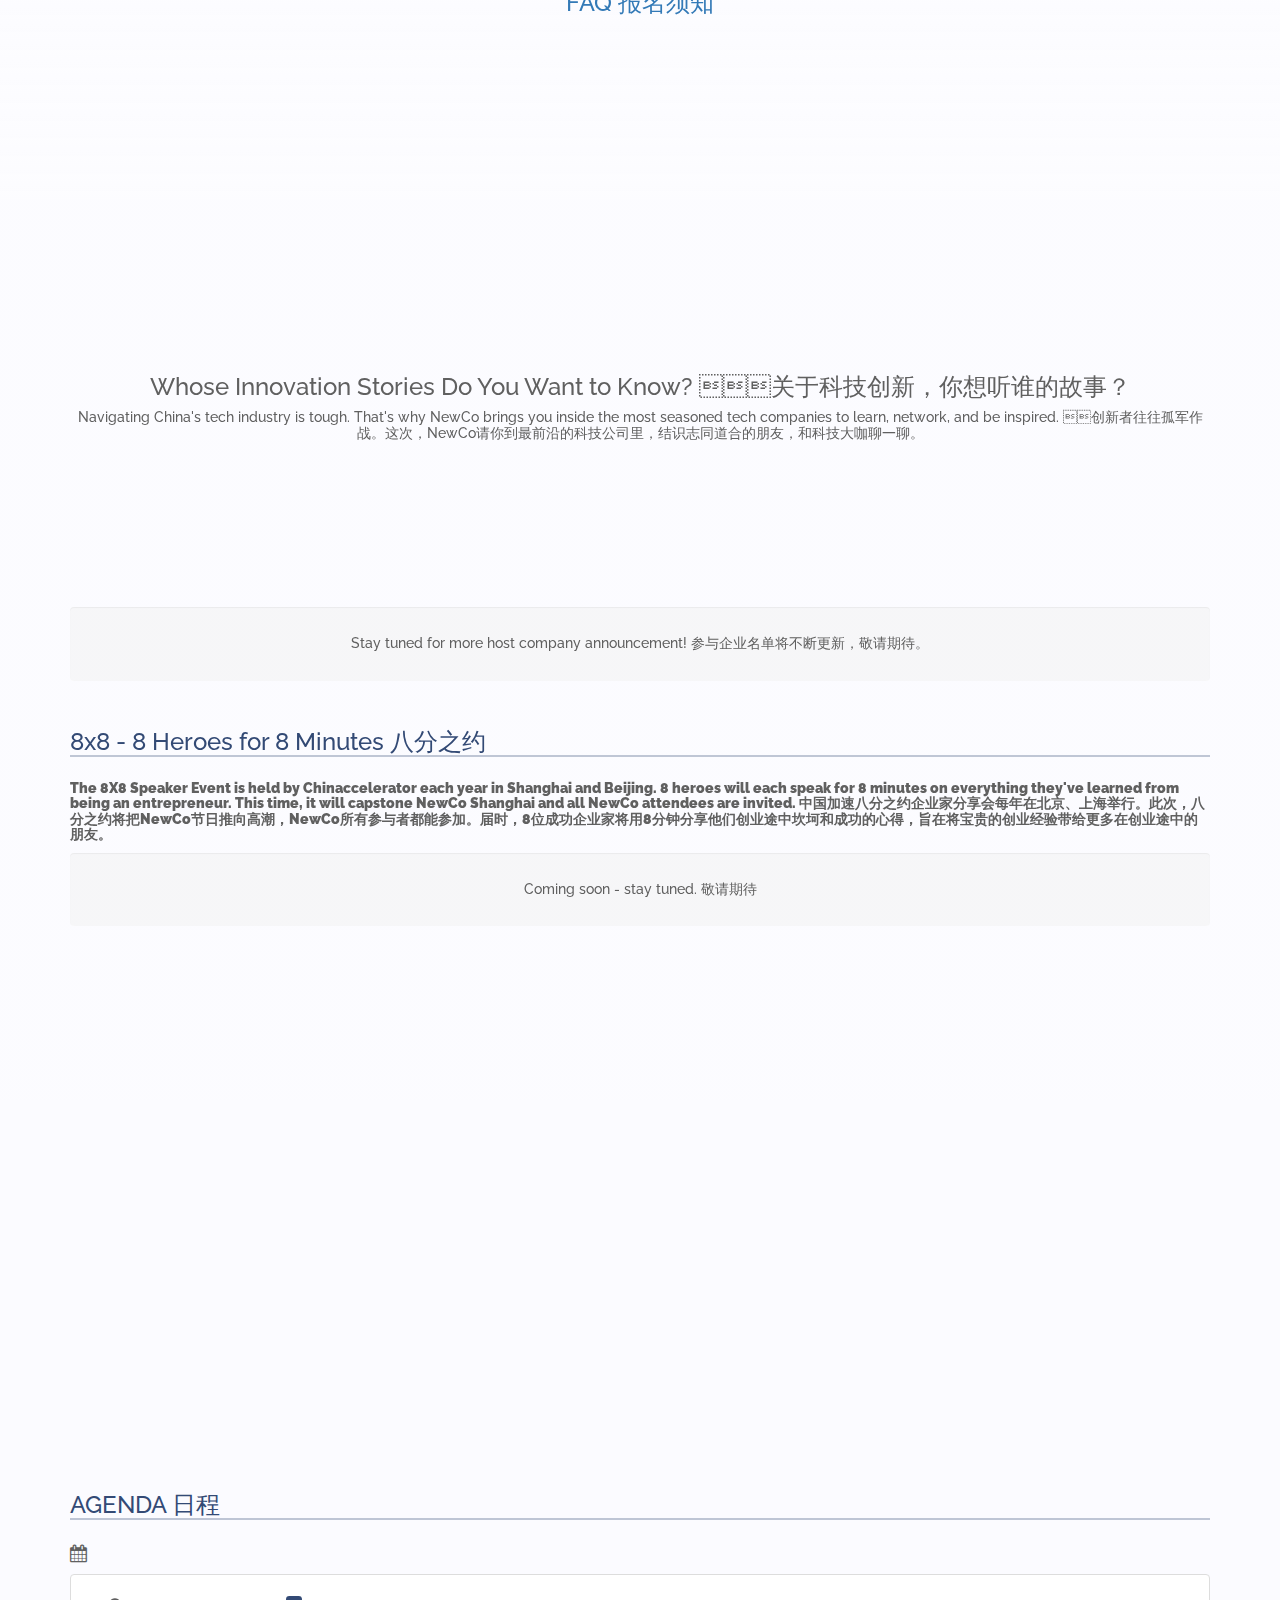
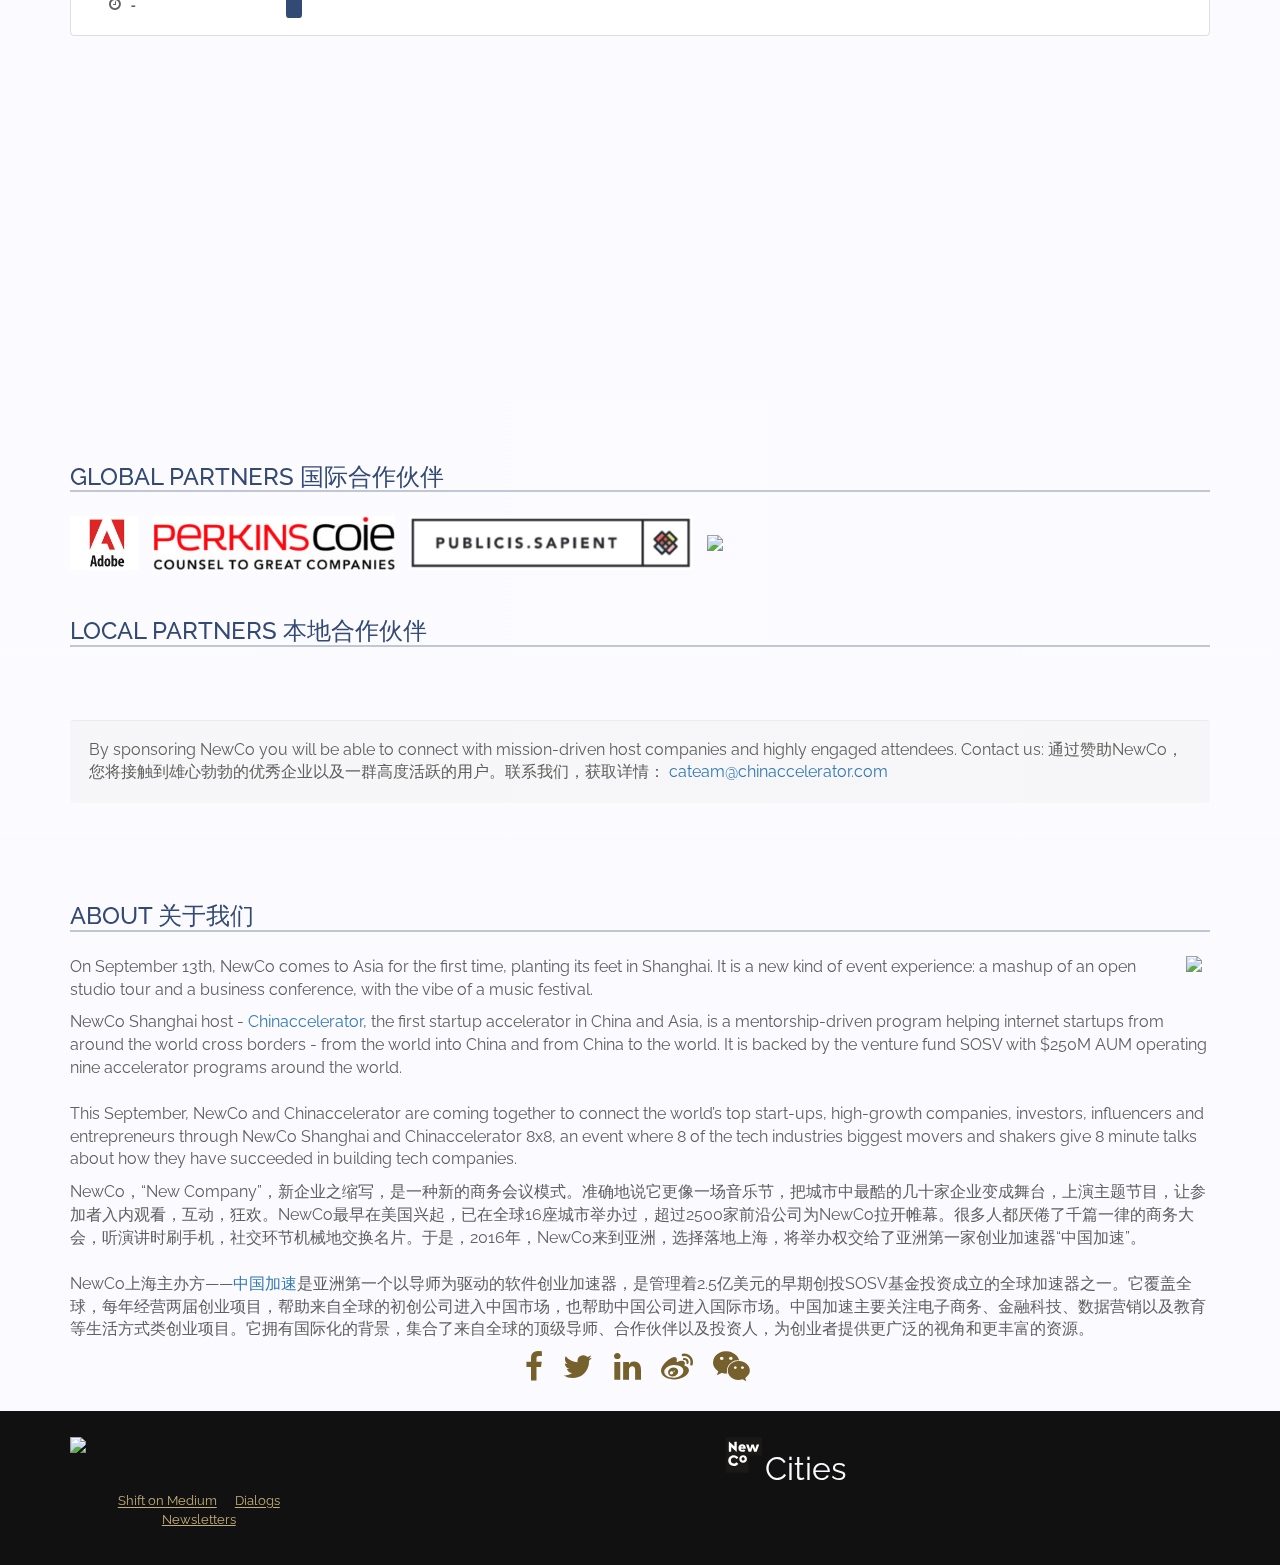
==== commit 020427b0: "slogan changed" ====
--- a/index.html
+++ b/index.html
@@ -210,6 +210,12 @@
               <span v-else>报名购票</span>
             </a>
           </li>
+          <li>
+            <a role="button" data-toggle="modal" data-target="#faq-modal">
+              <span v-if="en">FAQ</span>
+              <span v-else>报名须知</span>
+            </a>
+          </li>
           <li data-menuanchor="about">
             <!-- <a href="#about/summary"> -->
             <a href="#about">
@@ -278,8 +284,8 @@
     <header class="section" data-anchor="home">
       <div class="container text-center">
         <div v-if="en">
-          <h1>Connecting With China's</h1>
-          <h1>Cutting-Edge Tech Companies</h1>
+          <h1>Insider's Guide</h1>
+          <h1>to China's Tech Industry</h1>
         </div>
         <div v-else>
           <h1>NewCo带你</h1>
@@ -400,8 +406,12 @@
       <div class="container">
         <h3 class="text-center">
           <span v-if="en">Whose Innovation Stories Do You Want to Know?</span>
-          <span v-else>关于科技创新，你想听谁的故事？</span>
-        </h3>
+          <span v-else>关于科技创新，你想听谁的故事？</span>
+        </h3>
+        <h5 class="text-center">
+          <span v-if="en">Navigating China's tech industry is tough. That's why NewCo brings you inside the most seasoned tech companies to learn, network, and be inspired.</span>
+          <span v-else>创新者往往孤军作战。这次，NewCo请你到最前沿的科技公司里，结识志同道合的朋友，和科技大咖聊一聊。</span>
+        </h5>
         <ul class="list-inline text-center">
           <li class="item-event" v-for="h in hosts">
             <a href="#" v-on:click="triggerHost(h.k, $event)" style="text-decoration:none;">
@@ -520,18 +530,23 @@
     <section class="section fp-auto-height" data-anchor="ca">
       <div class="container">
         <h3 class="section-title">
-          <span v-if="en">ABOUT CHINACCELERATOR</span>
-          <span v-else>关于中国加速</span>
+          <span v-if="en">ABOUT</span>
+          <span v-else>关于我们</span>
         </h3>
         <img src="[data-uri]" data-src="img/chinaccelerator-logo.png" style="height:72px;display:inline-block;float:right;margin:0 0.5em;">
         <p v-if="en">
-          <a href="http://chinaccelerator.com" target="_blank">Chinaccelerator</a>, the first startup accelerator in China and Asia, is a mentorship-driven program helping internet startups from around the world cross borders - from the world into China and from China to the world. It is backed by the venture fund SOSV with $250M AUM operating nine accelerator programs around the world.
+          On September 13th, NewCo comes to Asia for the first time, planting its feet in Shanghai. It is a new kind of event experience: a mashup of an open studio tour and a business conference, with the vibe of a music festival.
+        </p>
+        <p v-if="en">
+          NewCo Shanghai host - <a href="http://chinaccelerator.com" target="_blank">Chinaccelerator</a>, the first startup accelerator in China and Asia, is a mentorship-driven program helping internet startups from around the world cross borders - from the world into China and from China to the world. It is backed by the venture fund SOSV with $250M AUM operating nine accelerator programs around the world.
           <br><br>
           This September, NewCo and Chinaccelerator are coming together to connect the world’s top start-ups, high-growth companies, investors, influencers and entrepreneurs through NewCo Shanghai and Chinaccelerator 8x8, an event where 8 of the tech industries biggest movers and shakers give 8 minute talks about how they have succeeded in building tech companies.
         </p>
-        <p v-else>
-          <a href="http://chinaccelerator.com">中国加速</a>是亚洲第一个以导师为驱动的软件创业加速器，是管理着2.5亿美元的早期创投SOSV基金投资成立的全球加速器之一。它覆盖全球，每年经营两届创业项目，帮助来自全球的初创公司进入中国市场，也帮助中国公司进入国际市场。中国加速主要关注电子商务、金融科技、数据营销以及教育等生活方式类创业项目。它拥有国际化的背景，集合了来自全球的顶级导师、合作伙伴以及投资人，为创业者提供更广泛的视角和更丰富的资源。
-        </p>
+        <p v-else>NewCo，“New Company”，新企业之缩写，是一种新的商务会议模式。准确地说它更像一场音乐节，把城市中最酷的几十家企业变成舞台，上演主题节目，让参加者入内观看，互动，狂欢。NewCo最早在美国兴起，已在全球16座城市举办过，超过2500家前沿公司为NewCo拉开帷幕。很多人都厌倦了千篇一律的商务大会，听演讲时刷手机，社交环节机械地交换名片。于是，2016年，NewCo来到亚洲，选择落地上海，将举办权交给了亚洲第一家创业加速器“中国加速”。
+          <br><br>
+          NewCo上海主办方——<a href="http://chinaccelerator.com">中国加速</a>是亚洲第一个以导师为驱动的软件创业加速器，是管理着2.5亿美元的早期创投SOSV基金投资成立的全球加速器之一。它覆盖全球，每年经营两届创业项目，帮助来自全球的初创公司进入中国市场，也帮助中国公司进入国际市场。中国加速主要关注电子商务、金融科技、数据营销以及教育等生活方式类创业项目。它拥有国际化的背景，集合了来自全球的顶级导师、合作伙伴以及投资人，为创业者提供更广泛的视角和更丰富的资源。
+        </p v-else>
+
         <ul class="list-inline text-center">
           <li>
             <a href="https://www.facebook.com/China.Axlr8r/" class="link-newco">
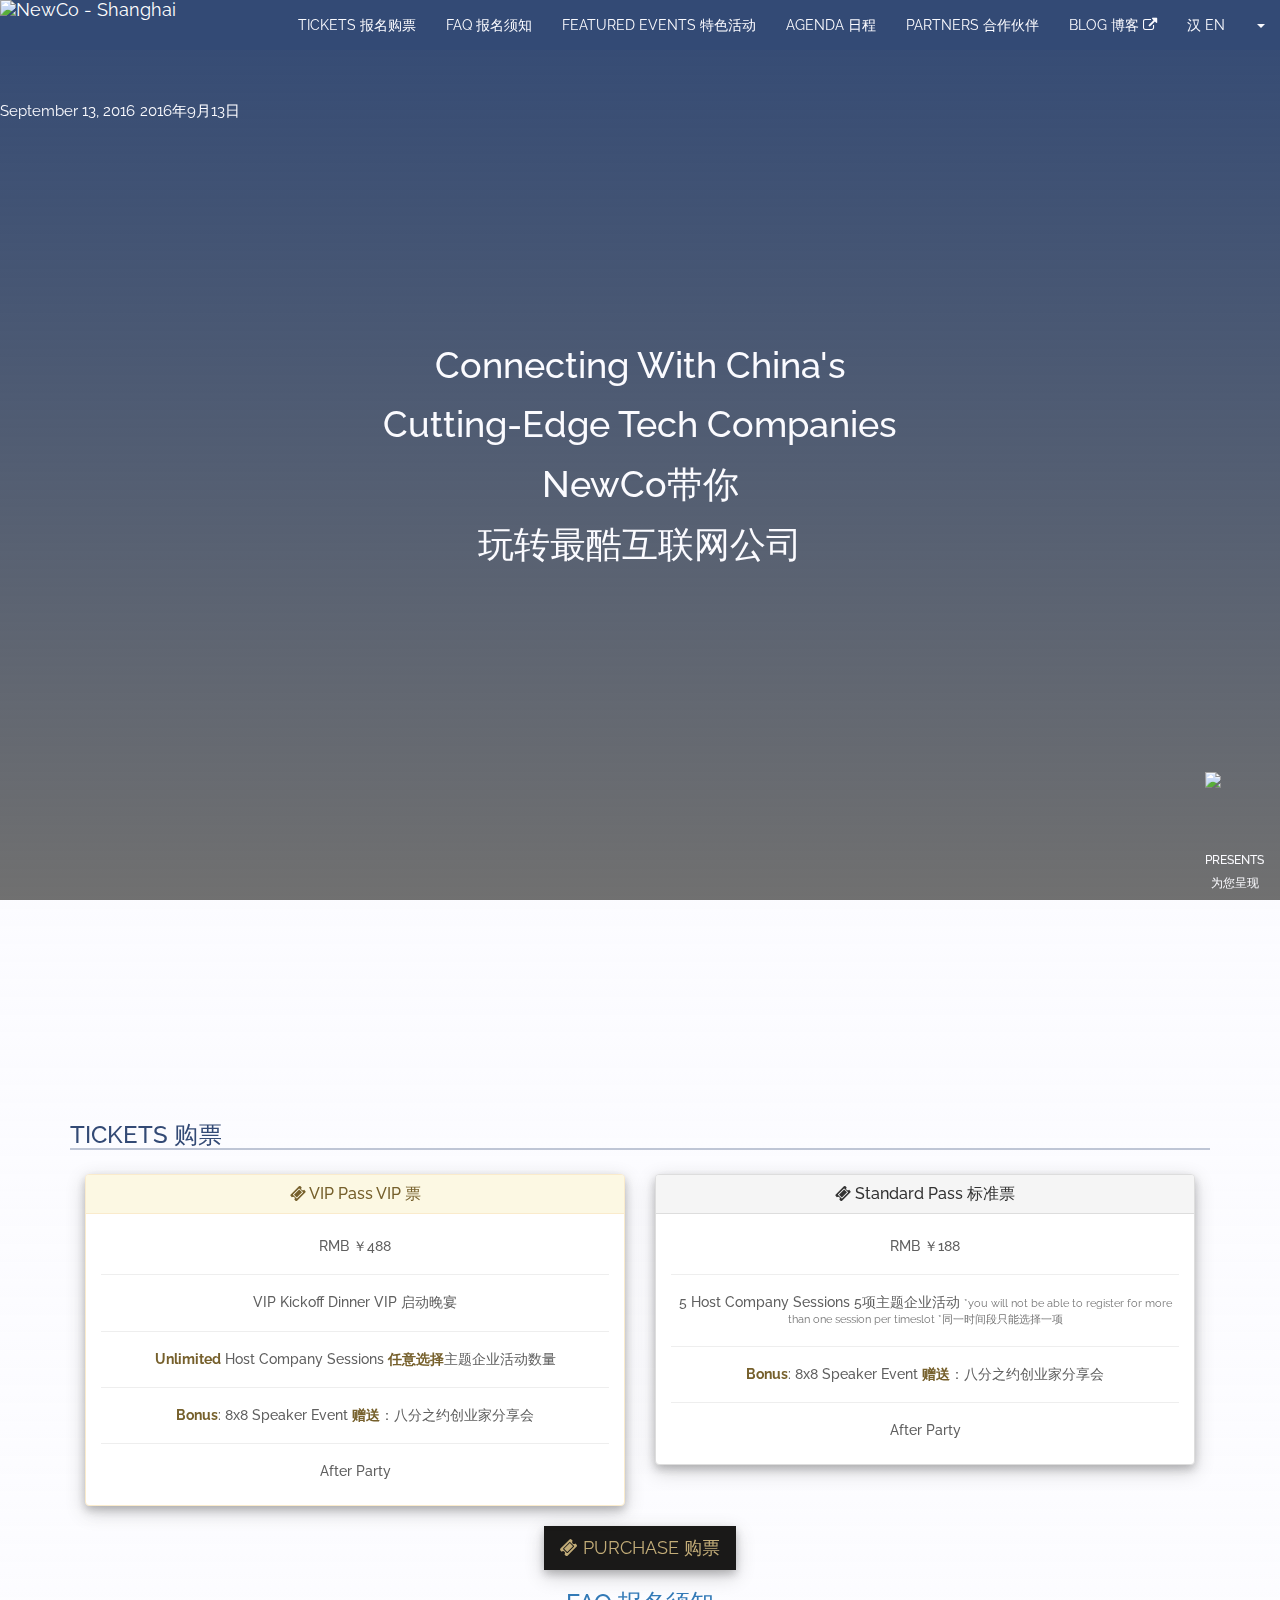
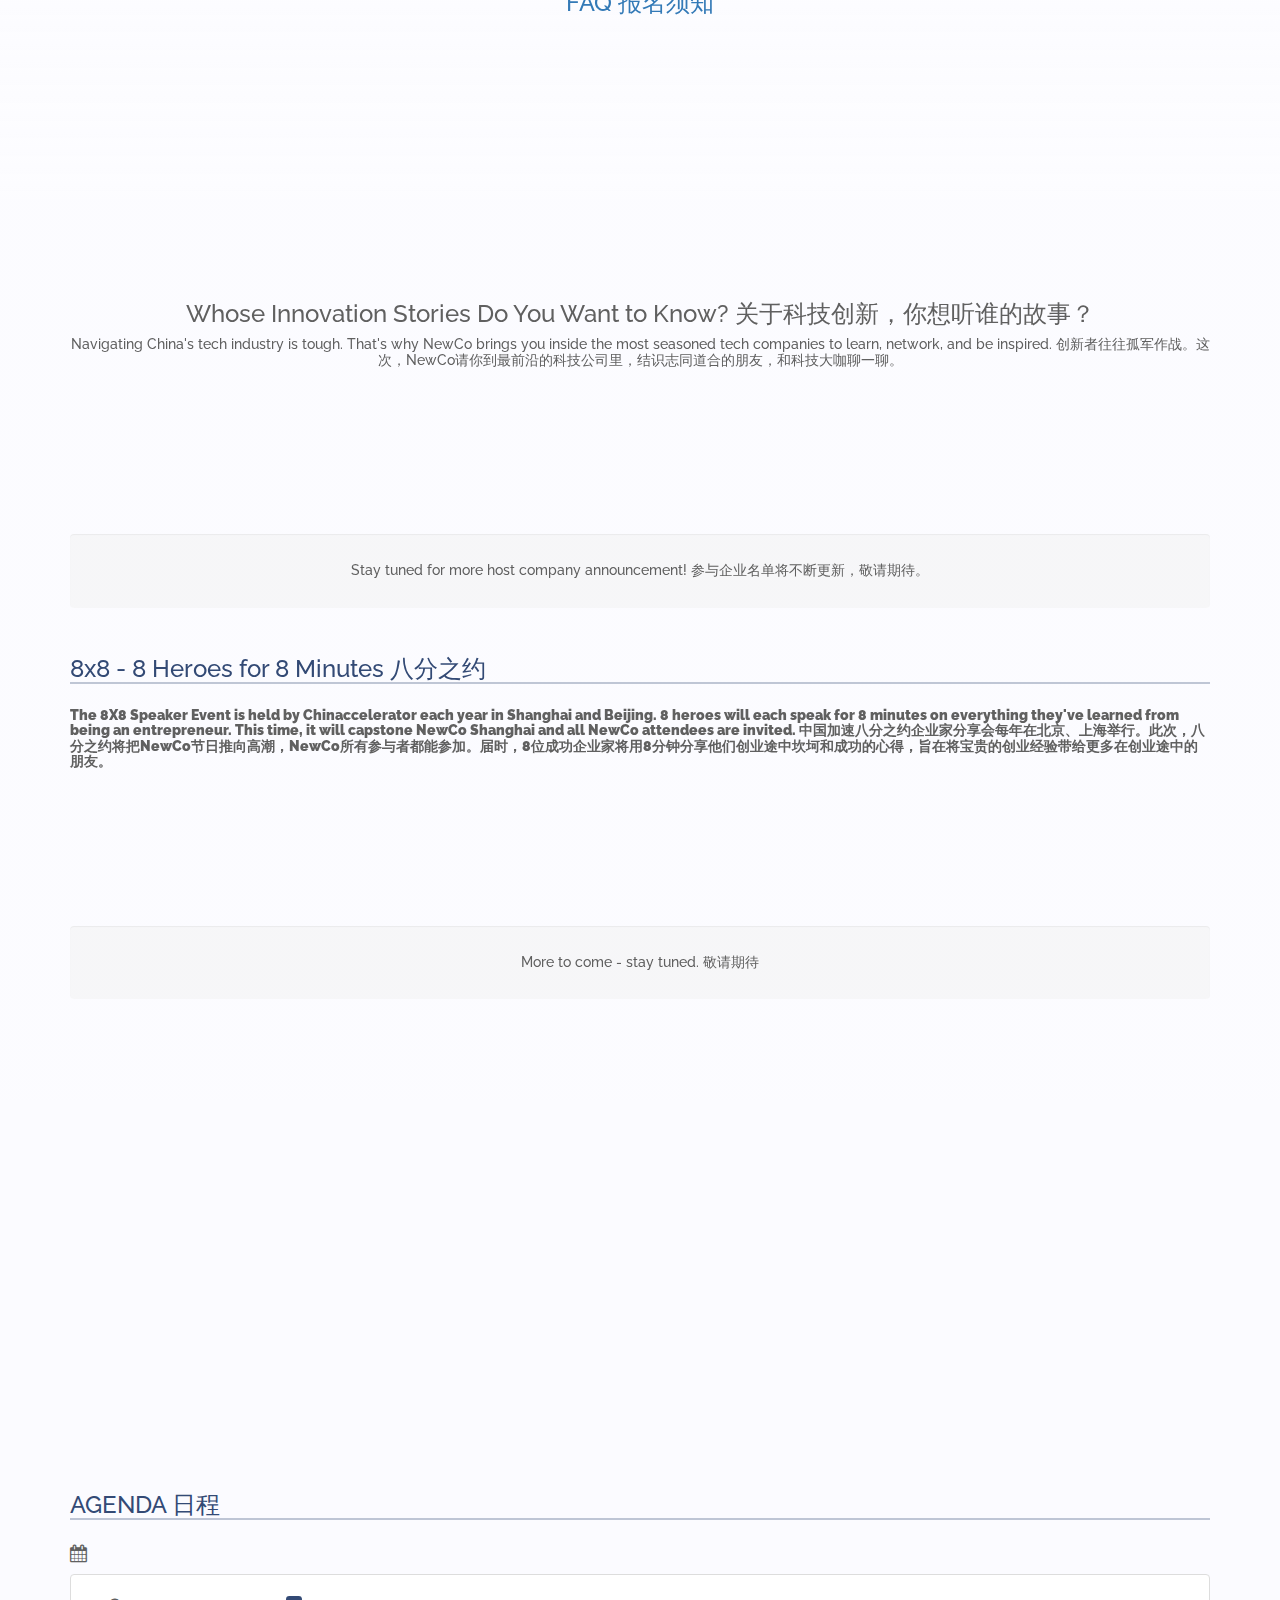
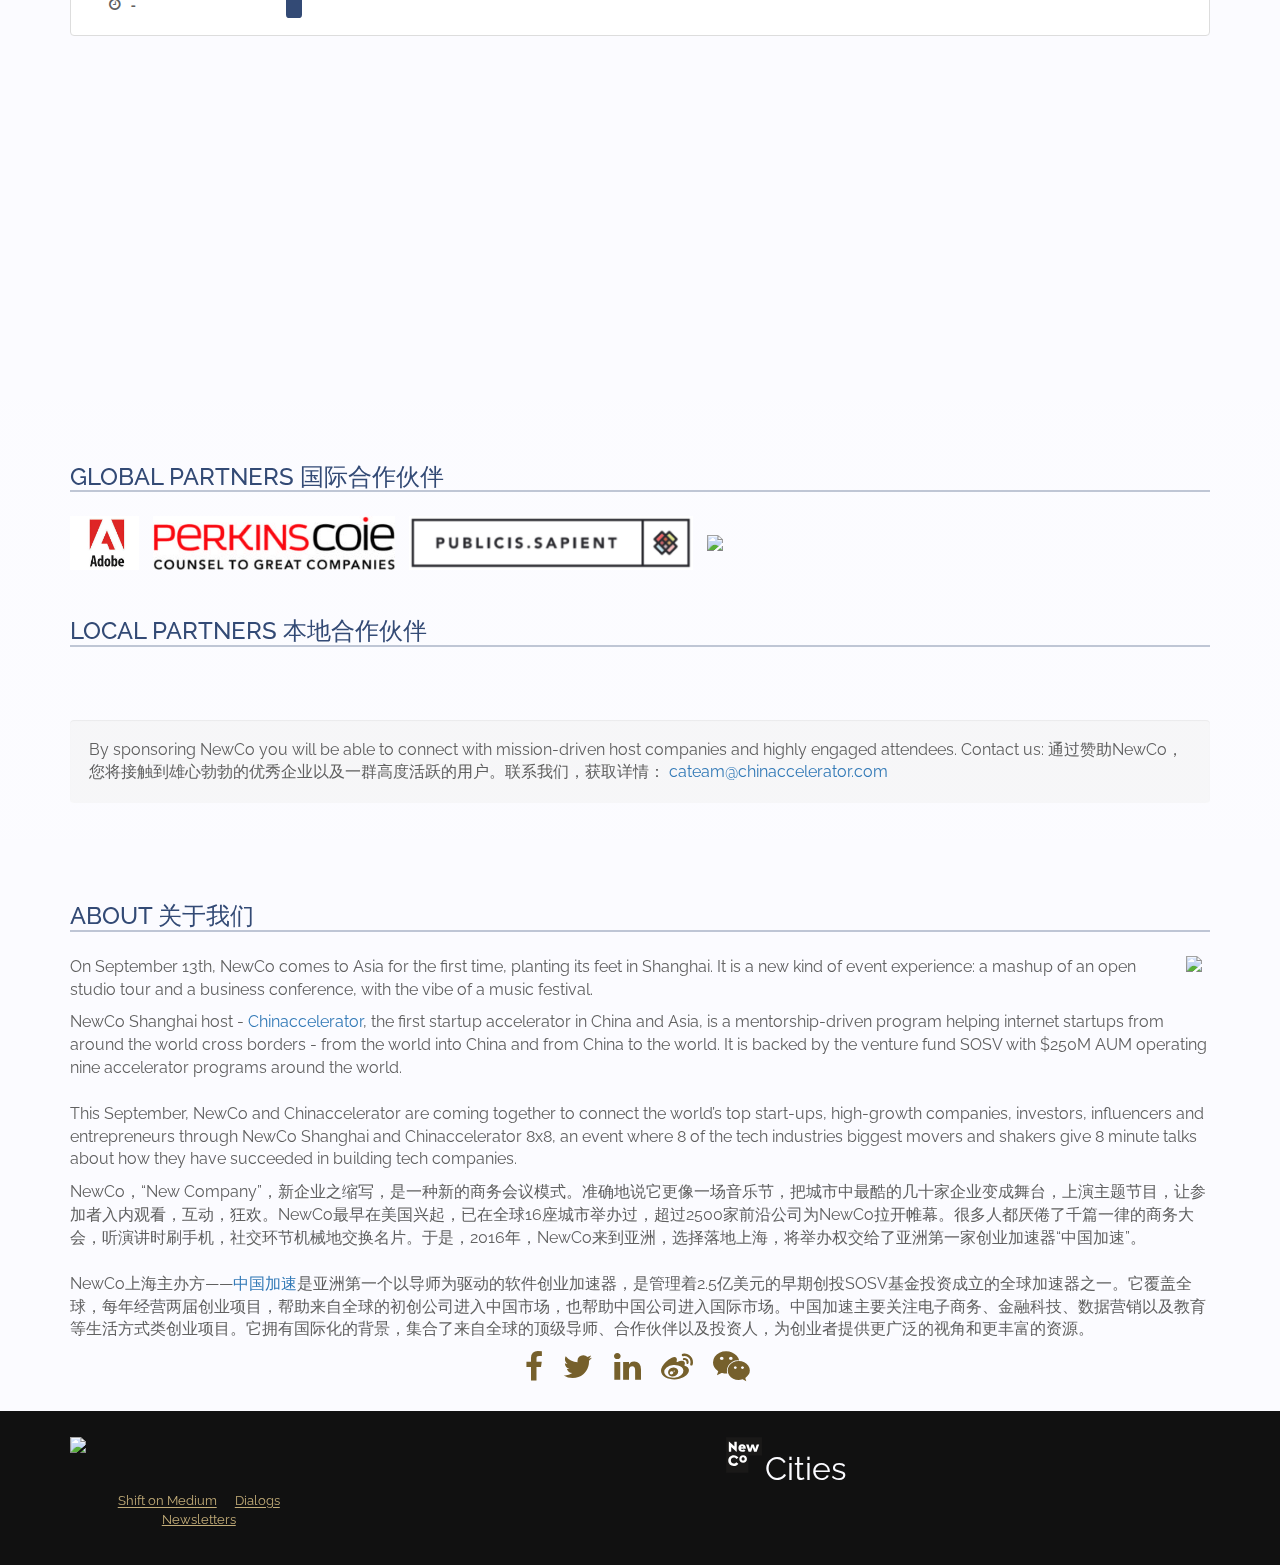
==== commit 350cc5db: "add speakers" ====
--- a/index.html
+++ b/index.html
@@ -152,7 +152,9 @@
             </div>
             <div class="col-md-8 col-sm-12">
               <h3 v-text="host.presenter" class="text-newco"></h3>
-              <span v-text="host.position"></span>, <span v-text="host.name"></span>
+              <p>
+                <span v-text="host.position"></span>, <span v-text="host.name"></span>
+              </p>
               <div v-if="en" v-html="host.p_intro.en"></div>
               <div v-else v-html="host.p_intro.zh"></div>
             </div>
@@ -166,6 +168,44 @@
               <h3 v-text="host.name" class="text-newco"></h3>
               <div v-if="en" v-html="host.intro.en"></div>
               <div v-else v-html="host.intro.zh"></div>
+            </div>
+          </div>
+        </div>
+        <div class="modal-footer">
+          <button type="button" class="close" data-dismiss="modal" aria-label="Close"><span aria-hidden="true">&times;</span></button>
+        </div>
+      </div>
+    </div>
+  </div>
+  <!-- speaker modal -->
+  <div class="modal modal-newco fade" id="speaker-modal" tabindex="-1" role="dialog" aria-labelledby="speaker-label">
+    <div class="modal-dialog modal-lg" role="document">
+      <div class="modal-content">
+        <div class="modal-header">
+          <button type="button" class="close" data-dismiss="modal" aria-label="Close"><span aria-hidden="true">&times;</span></button>
+          <h4 class="modal-title" id="speaker-label">
+            <span v-text="speaker.name"></span>
+            <small>
+              <a href="#" class="link-newco" v-on:click="toggleLang">
+                <span v-if="en">汉</span>
+                <span v-else>EN</span>
+              </a>
+            </small>
+          </h4>
+        </div>
+        <div class="modal-body">
+          <h4>Speaker</h4>
+          <div class="row">
+            <div class="col-md-4 col-sm-12">
+              <img v-bind:src="speaker.avatar" class="img-circle center-block" style="max-height:180px;">
+            </div>
+            <div class="col-md-8 col-sm-12">
+              <h3 v-text="speaker.name" class="text-newco"></h3>
+              <p>
+                <span v-text="speaker.position"></span>, <span v-text="speaker.company"></span>
+              </p>
+              <div v-if="en" v-html="speaker.intro.en"></div>
+              <div v-else v-html="speaker.intro.zh"></div>
             </div>
           </div>
         </div>
@@ -284,8 +324,8 @@
     <header class="section" data-anchor="home">
       <div class="container text-center">
         <div v-if="en">
-          <h1>Insider's Guide</h1>
-          <h1>to China's Tech Industry</h1>
+          <h1>Connecting With China's</h1>
+          <h1>Cutting-Edge Tech Companies</h1>
         </div>
         <div v-else>
           <h1>NewCo带你</h1>
@@ -406,16 +446,16 @@
       <div class="container">
         <h3 class="text-center">
           <span v-if="en">Whose Innovation Stories Do You Want to Know?</span>
-          <span v-else>关于科技创新，你想听谁的故事？</span>
+          <span v-else>关于科技创新，你想听谁的故事？</span>
         </h3>
         <h5 class="text-center">
           <span v-if="en">Navigating China's tech industry is tough. That's why NewCo brings you inside the most seasoned tech companies to learn, network, and be inspired.</span>
-          <span v-else>创新者往往孤军作战。这次，NewCo请你到最前沿的科技公司里，结识志同道合的朋友，和科技大咖聊一聊。</span>
+          <span v-else>创新者往往孤军作战。这次，NewCo请你到最前沿的科技公司里，结识志同道合的朋友，和科技大咖聊一聊。</span>
         </h5>
         <ul class="list-inline text-center">
           <li class="item-event" v-for="h in hosts">
             <a href="#" v-on:click="triggerHost(h.k, $event)" style="text-decoration:none;">
-              <span class="logo-host">
+              <span class="item-event-logo">
                 <img v-bind:src="h.logo">
               </span>
               <p style="color:#333;">
@@ -439,9 +479,18 @@
           <span v-if="en">The 8X8 Speaker Event is held by Chinaccelerator each year in Shanghai and Beijing. 8 heroes will each speak for 8 minutes on everything they've learned from being an entrepreneur. This time, it will capstone NewCo Shanghai and all NewCo attendees are invited.</span>
           <span v-else>中国加速八分之约企业家分享会每年在北京、上海举行。此次，八分之约将把NewCo节日推向高潮，NewCo所有参与者都能参加。届时，8位成功企业家将用8分钟分享他们创业途中坎坷和成功的心得，旨在将宝贵的创业经验带给更多在创业途中的朋友。</span>
         </h5>
+        <ul class="list-inline text-center">
+          <li class="item-event" v-for="s in speakers">
+            <a href="#" v-on:click="triggerSpeaker(s.k, $event)" style="text-decoration:none;">
+              <span class="item-event-logo">
+                <img v-bind:src="s.avatar" class="img-circle">
+              </span>
+            </a>
+          </li>
+        </ul>
         <div class="well well-newco text-center">
           <h5>
-            <span v-if="en">Coming soon - stay tuned.</span>
+            <span v-if="en">More to come - stay tuned.</span>
             <span v-else>敬请期待</span>
           </h5>
         </div>
--- a/css/newco.css
+++ b/css/newco.css
@@ -27,12 +27,12 @@
   width: 200px;
   margin: 0.5em;
 }
-.item-event .logo-host {
+.item-event .item-event-logo {
   display: block;
   height: 120px;
   line-height: 120px;
 }
-.item-event .logo-host img {
+.item-event .item-event-logo img {
   /*display: inline-block;*/
   margin: 0 auto;
   max-width: 100%;
@@ -97,7 +97,7 @@
 header.section[data-anchor=home] {
   background:
     linear-gradient(rgba(51, 74, 117, 1), rgba(17, 17, 17, 0.6)),
-    url('../img/header-banner_2.jpg');
+    url('../img/header-banner_3.jpg');
   background-repeat: no-repeat;
   background-attachment: fixed;
   background-position: center center;
@@ -110,7 +110,7 @@
 .section[data-anchor=tickets] {
   background:
     linear-gradient(rgba(251, 251, 255, 0.9), rgba(251, 251, 255, 0.7)),
-    url('../img/Batch8_DemoDay_mid.jpg');
+    url('../img/Batch8_DemoDay_mid_1920_80.jpg');
   background-repeat: no-repeat;
   background-attachment: fixed;
   background-position: center center;
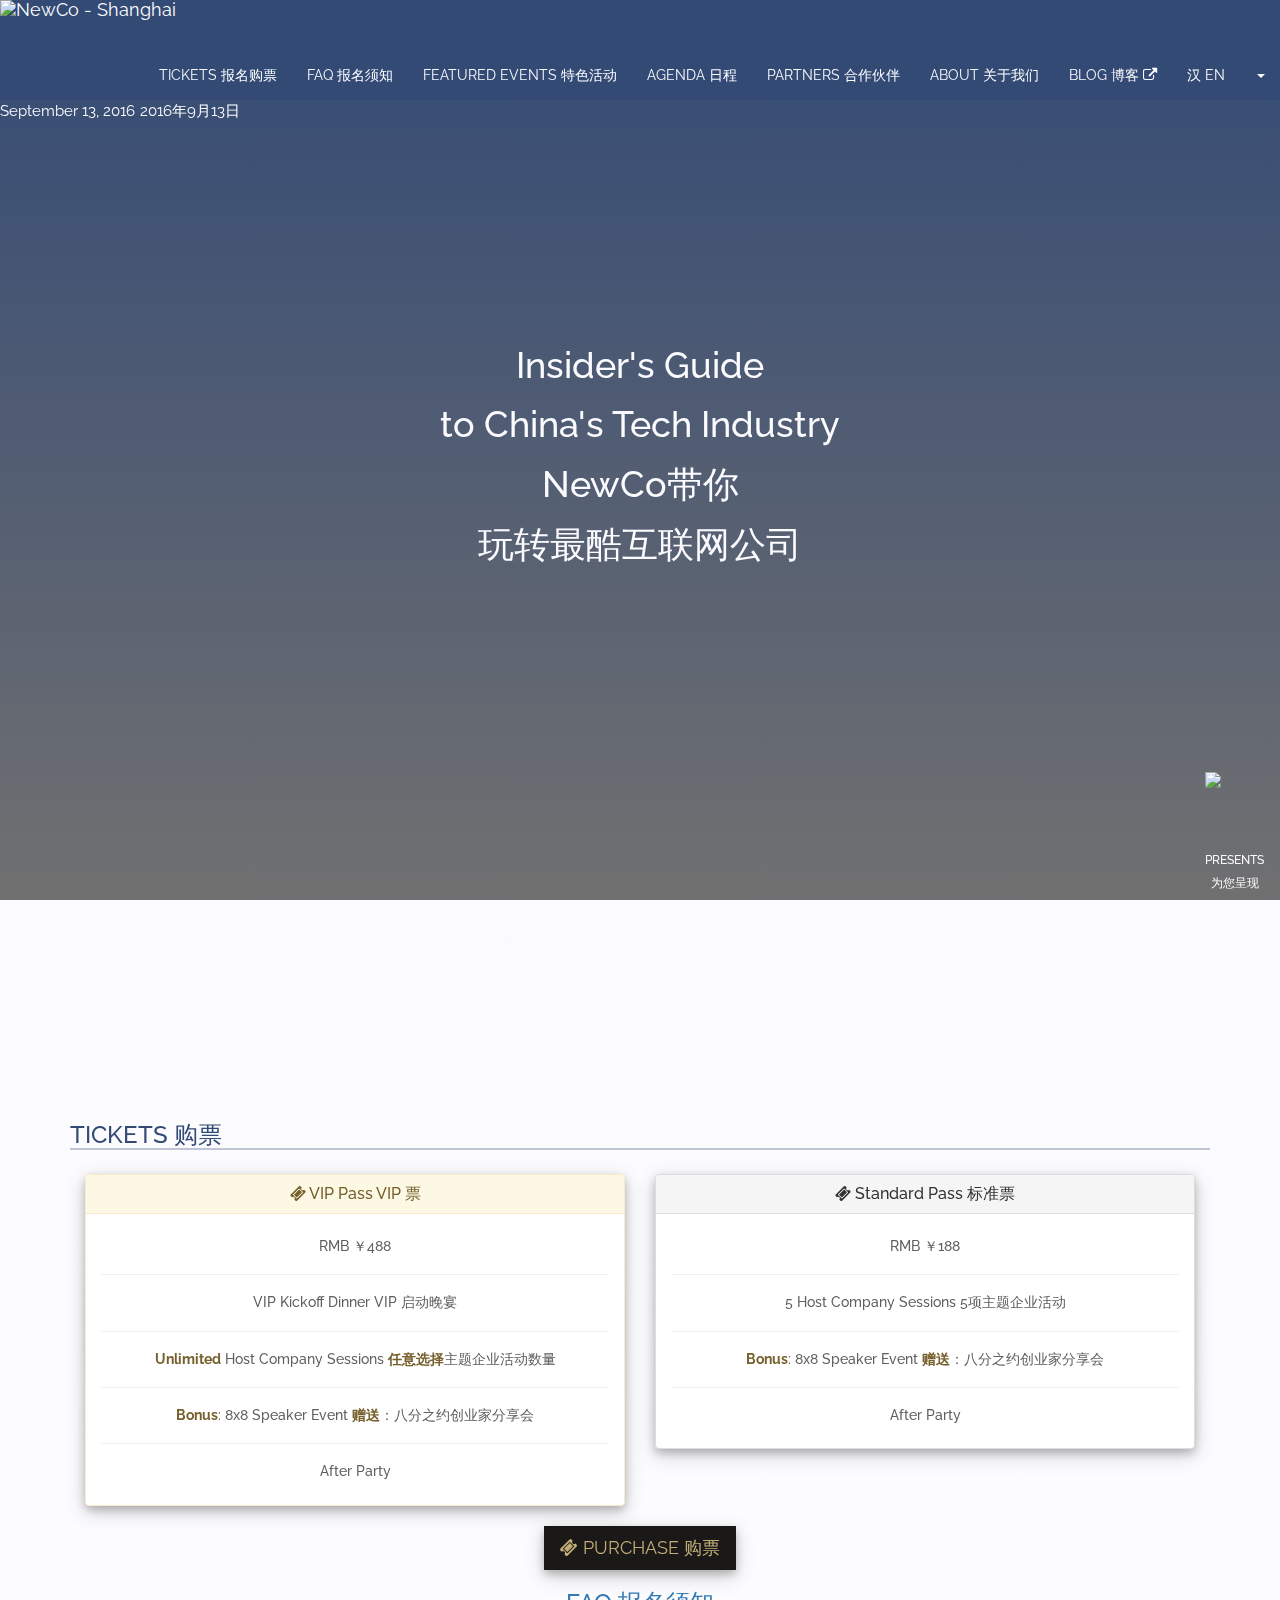
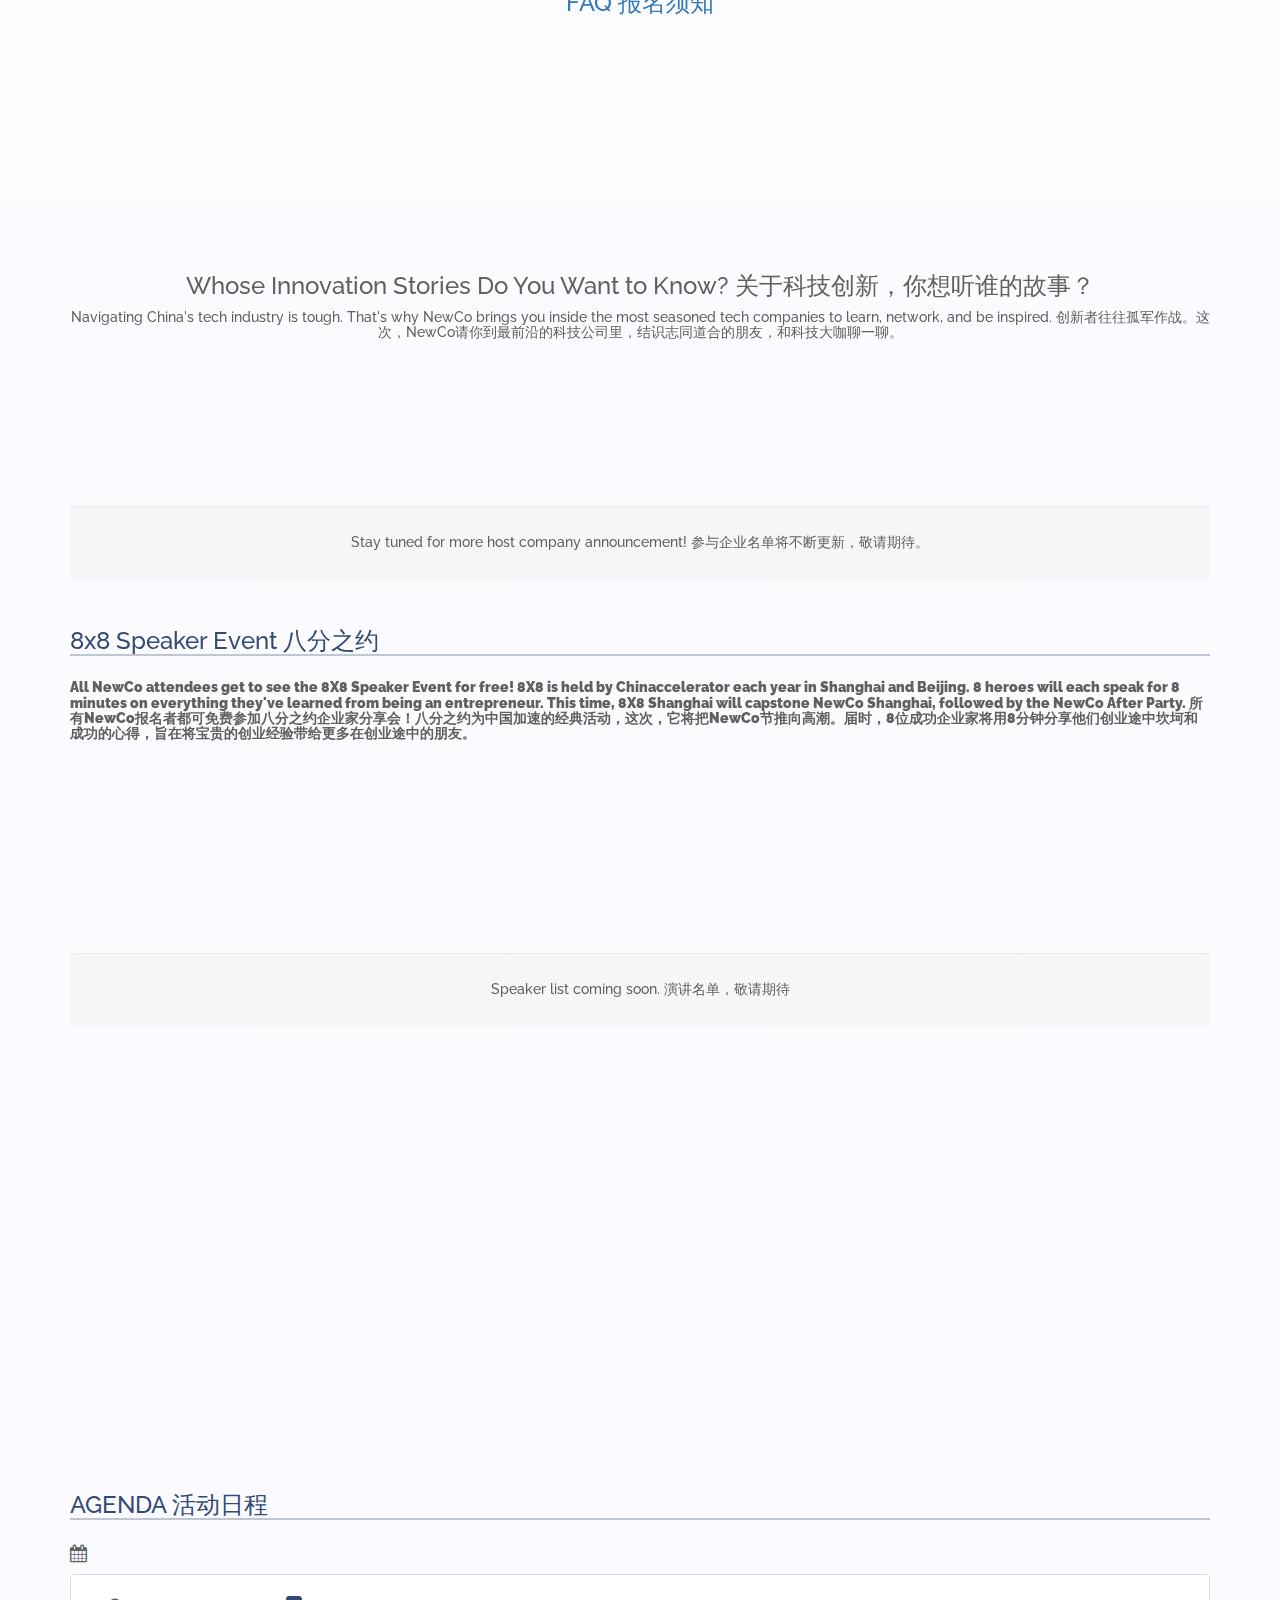
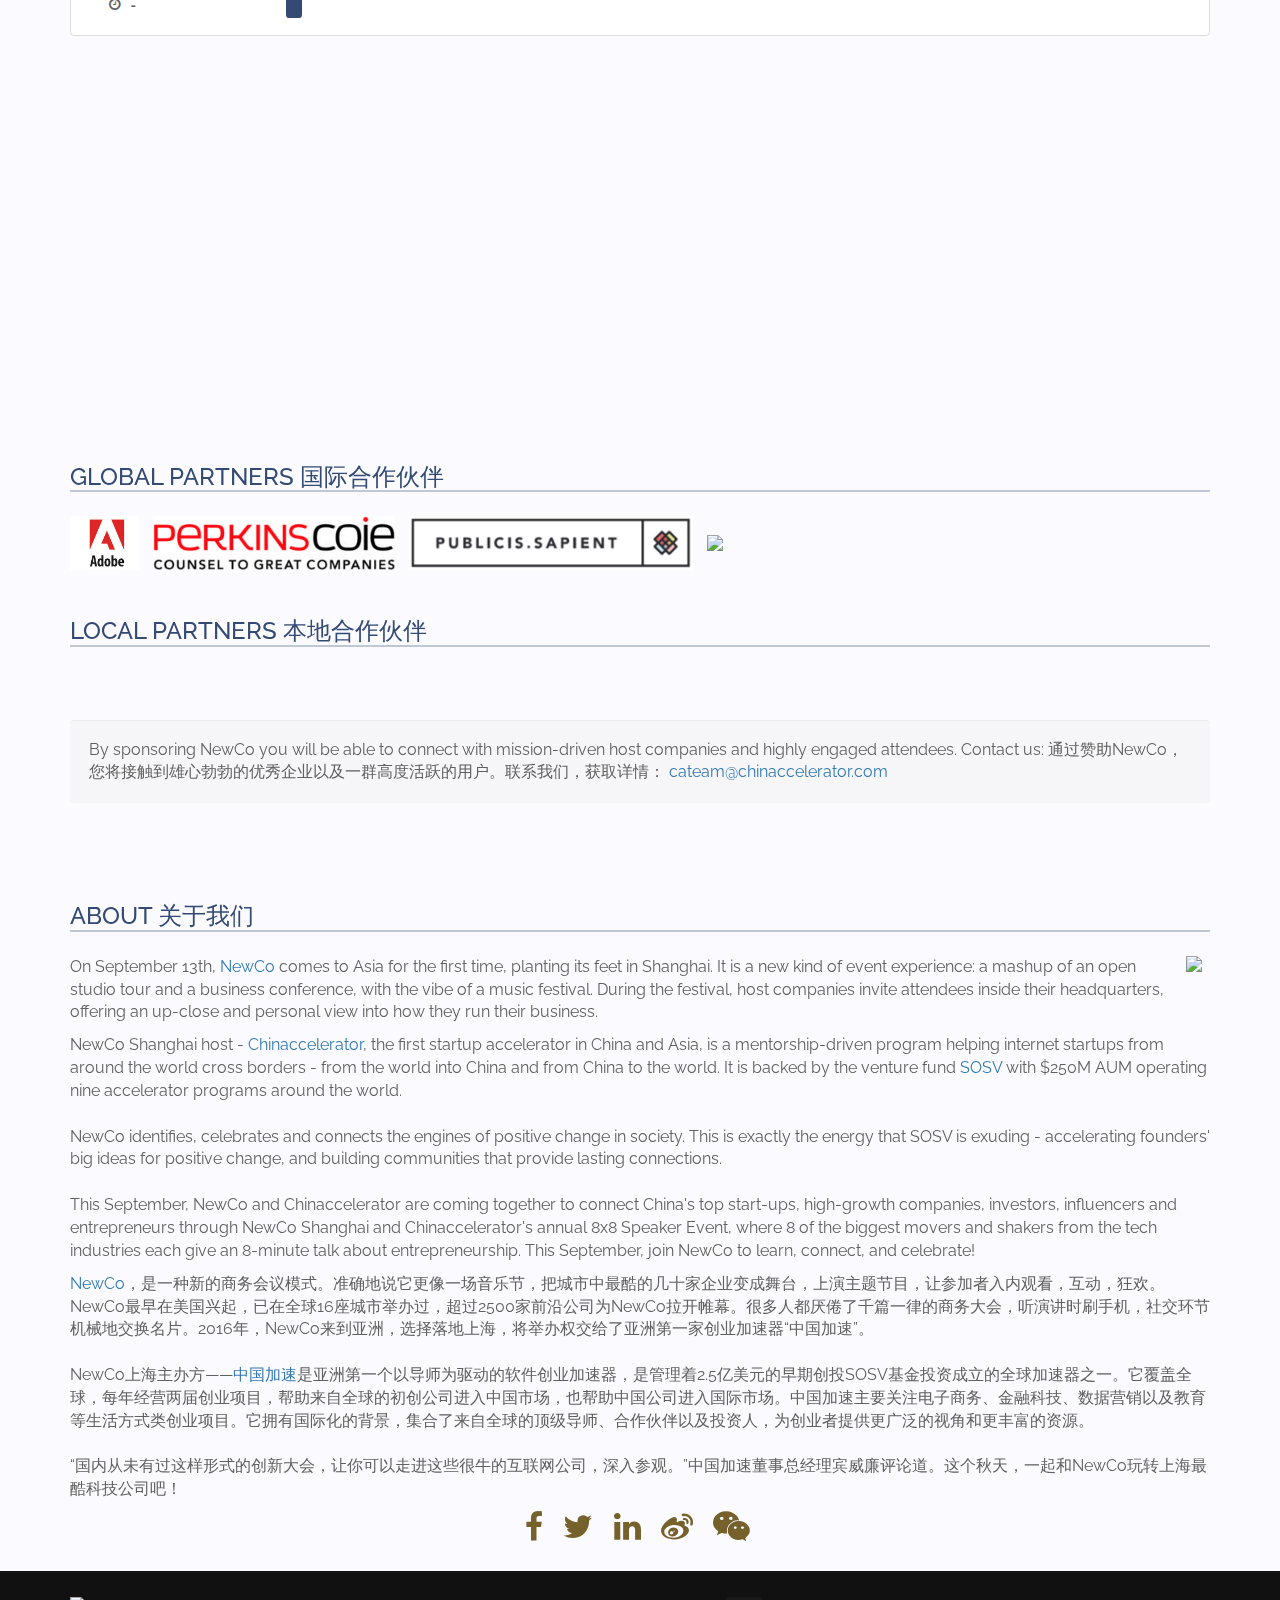
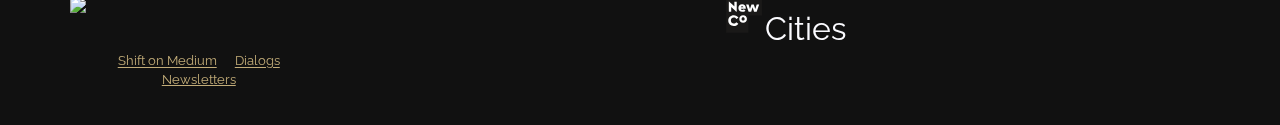
==== commit 00c2c4b6: "add meta info under speaker photo" ====
--- a/index.html
+++ b/index.html
@@ -194,7 +194,6 @@
           </h4>
         </div>
         <div class="modal-body">
-          <h4>Speaker</h4>
           <div class="row">
             <div class="col-md-4 col-sm-12">
               <img v-bind:src="speaker.avatar" class="img-circle center-block" style="max-height:180px;">
@@ -287,6 +286,12 @@
               <span v-else>合作伙伴</span>
             </a>
           </li>
+          <li data-menuanchor="ca">
+            <a href="#ca">
+              <span v-if="en">ABOUT</span>
+              <span v-else>关于我们</span>
+            </a>
+          </li>
           <li>
             <a href="http://chinaccelerator.com/news/newco" target="_blank">
               <span v-if="en">BLOG</span>
@@ -324,8 +329,8 @@
     <header class="section" data-anchor="home">
       <div class="container text-center">
         <div v-if="en">
-          <h1>Connecting With China's</h1>
-          <h1>Cutting-Edge Tech Companies</h1>
+          <h1>Insider's Guide</h1>
+          <h1>to China's Tech Industry</h1>
         </div>
         <div v-else>
           <h1>NewCo带你</h1>
@@ -405,14 +410,6 @@
                 <h5>
                   <span v-if="en">5 Host Company Sessions</span>
                   <span v-else>5项主题企业活动</span>
-                  <small>
-                    <span v-if="en">
-                      *you will not be able to register for more than one session per timeslot
-                    </span>
-                    <span v-else>
-                      *同一时间段只能选择一项
-                    </span>
-                  </small>
                 </h5>
                 <hr>
                 <h5>
@@ -472,12 +469,12 @@
           </h5>
         </div>
         <h3 class="section-title">
-          <span v-if="en">8x8 - 8 Heroes for 8 Minutes</span>
+          <span v-if="en">8x8 Speaker Event</span>
           <span v-else>八分之约</span>
         </h3>
         <h5 style="font-weight:900;">
-          <span v-if="en">The 8X8 Speaker Event is held by Chinaccelerator each year in Shanghai and Beijing. 8 heroes will each speak for 8 minutes on everything they've learned from being an entrepreneur. This time, it will capstone NewCo Shanghai and all NewCo attendees are invited.</span>
-          <span v-else>中国加速八分之约企业家分享会每年在北京、上海举行。此次，八分之约将把NewCo节日推向高潮，NewCo所有参与者都能参加。届时，8位成功企业家将用8分钟分享他们创业途中坎坷和成功的心得，旨在将宝贵的创业经验带给更多在创业途中的朋友。</span>
+          <span v-if="en">All NewCo attendees get to see the 8X8 Speaker Event for free! 8X8 is held by Chinaccelerator each year in Shanghai and Beijing. 8 heroes will each speak for 8 minutes on everything they've learned from being an entrepreneur. This time, 8X8 Shanghai will capstone NewCo Shanghai, followed by the NewCo After Party.</span>
+          <span v-else>所有NewCo报名者都可免费参加八分之约企业家分享会！八分之约为中国加速的经典活动，这次，它将把NewCo节推向高潮。届时，8位成功企业家将用8分钟分享他们创业途中坎坷和成功的心得，旨在将宝贵的创业经验带给更多在创业途中的朋友。</span>
         </h5>
         <ul class="list-inline text-center">
           <li class="item-event" v-for="s in speakers">
@@ -485,13 +482,18 @@
               <span class="item-event-logo">
                 <img v-bind:src="s.avatar" class="img-circle">
               </span>
+              <p style="color:#333;">
+                <span v-text="s.name"></span><br>
+                <span v-text="s.position"></span><br>
+                <span v-text="s.company"></span>
+              </p>
             </a>
           </li>
         </ul>
         <div class="well well-newco text-center">
           <h5>
-            <span v-if="en">More to come - stay tuned.</span>
-            <span v-else>敬请期待</span>
+            <span v-if="en">Speaker list coming soon.</span>
+            <span v-else>演讲名单，敬请期待</span>
           </h5>
         </div>
       </div>
@@ -500,7 +502,7 @@
       <div class="container">
         <h3 class="section-title">
           <span v-if="en">AGENDA</span>
-          <span v-else>日程</span>
+          <span v-else>活动日程</span>
         </h3>
         <div v-for="schedule in agenda">
           <h4>
@@ -584,16 +586,20 @@
         </h3>
         <img src="[data-uri]" data-src="img/chinaccelerator-logo.png" style="height:72px;display:inline-block;float:right;margin:0 0.5em;">
         <p v-if="en">
-          On September 13th, NewCo comes to Asia for the first time, planting its feet in Shanghai. It is a new kind of event experience: a mashup of an open studio tour and a business conference, with the vibe of a music festival.
+          On September 13th, <a href="http://newco.co" target="_blank">NewCo</a> comes to Asia for the first time, planting its feet in Shanghai. It is a new kind of event experience: a mashup of an open studio tour and a business conference, with the vibe of a music festival. During the festival, host companies invite attendees inside their headquarters, offering an up-close and personal view into how they run their business.
         </p>
         <p v-if="en">
-          NewCo Shanghai host - <a href="http://chinaccelerator.com" target="_blank">Chinaccelerator</a>, the first startup accelerator in China and Asia, is a mentorship-driven program helping internet startups from around the world cross borders - from the world into China and from China to the world. It is backed by the venture fund SOSV with $250M AUM operating nine accelerator programs around the world.
+          NewCo Shanghai host - <a href="http://chinaccelerator.com" target="_blank">Chinaccelerator</a>, the first startup accelerator in China and Asia, is a mentorship-driven program helping internet startups from around the world cross borders - from the world into China and from China to the world. It is backed by the venture fund <a href="http://sosv.com" target="_blank">SOSV</a> with $250M AUM operating nine accelerator programs around the world.
           <br><br>
-          This September, NewCo and Chinaccelerator are coming together to connect the world’s top start-ups, high-growth companies, investors, influencers and entrepreneurs through NewCo Shanghai and Chinaccelerator 8x8, an event where 8 of the tech industries biggest movers and shakers give 8 minute talks about how they have succeeded in building tech companies.
+          NewCo identifies, celebrates and connects the engines of positive change in society. This is exactly the energy that SOSV is exuding - accelerating founders' big ideas for positive change, and building communities that provide lasting connections.
+          <br><br>
+          This September, NewCo and Chinaccelerator are coming together to connect China's top start-ups, high-growth companies, investors, influencers and entrepreneurs through NewCo Shanghai and Chinaccelerator's annual 8x8 Speaker Event, where 8 of the biggest movers and shakers from the tech industries each give an 8-minute talk about entrepreneurship. This September, join NewCo to learn, connect, and celebrate!
         </p>
-        <p v-else>NewCo，“New Company”，新企业之缩写，是一种新的商务会议模式。准确地说它更像一场音乐节，把城市中最酷的几十家企业变成舞台，上演主题节目，让参加者入内观看，互动，狂欢。NewCo最早在美国兴起，已在全球16座城市举办过，超过2500家前沿公司为NewCo拉开帷幕。很多人都厌倦了千篇一律的商务大会，听演讲时刷手机，社交环节机械地交换名片。于是，2016年，NewCo来到亚洲，选择落地上海，将举办权交给了亚洲第一家创业加速器“中国加速”。
+        <p v-else><a href="http://newco.co" target="_blank">NewCo</a>，是一种新的商务会议模式。准确地说它更像一场音乐节，把城市中最酷的几十家企业变成舞台，上演主题节目，让参加者入内观看，互动，狂欢。NewCo最早在美国兴起，已在全球16座城市举办过，超过2500家前沿公司为NewCo拉开帷幕。很多人都厌倦了千篇一律的商务大会，听演讲时刷手机，社交环节机械地交换名片。2016年，NewCo来到亚洲，选择落地上海，将举办权交给了亚洲第一家创业加速器“中国加速”。
           <br><br>
           NewCo上海主办方——<a href="http://chinaccelerator.com">中国加速</a>是亚洲第一个以导师为驱动的软件创业加速器，是管理着2.5亿美元的早期创投SOSV基金投资成立的全球加速器之一。它覆盖全球，每年经营两届创业项目，帮助来自全球的初创公司进入中国市场，也帮助中国公司进入国际市场。中国加速主要关注电子商务、金融科技、数据营销以及教育等生活方式类创业项目。它拥有国际化的背景，集合了来自全球的顶级导师、合作伙伴以及投资人，为创业者提供更广泛的视角和更丰富的资源。
+          <br><br>
+          “国内从未有过这样形式的创新大会，让你可以走进这些很牛的互联网公司，深入参观。”中国加速董事总经理宾威廉评论道。这个秋天，一起和NewCo玩转上海最酷科技公司吧！
         </p v-else>
 
         <ul class="list-inline text-center">
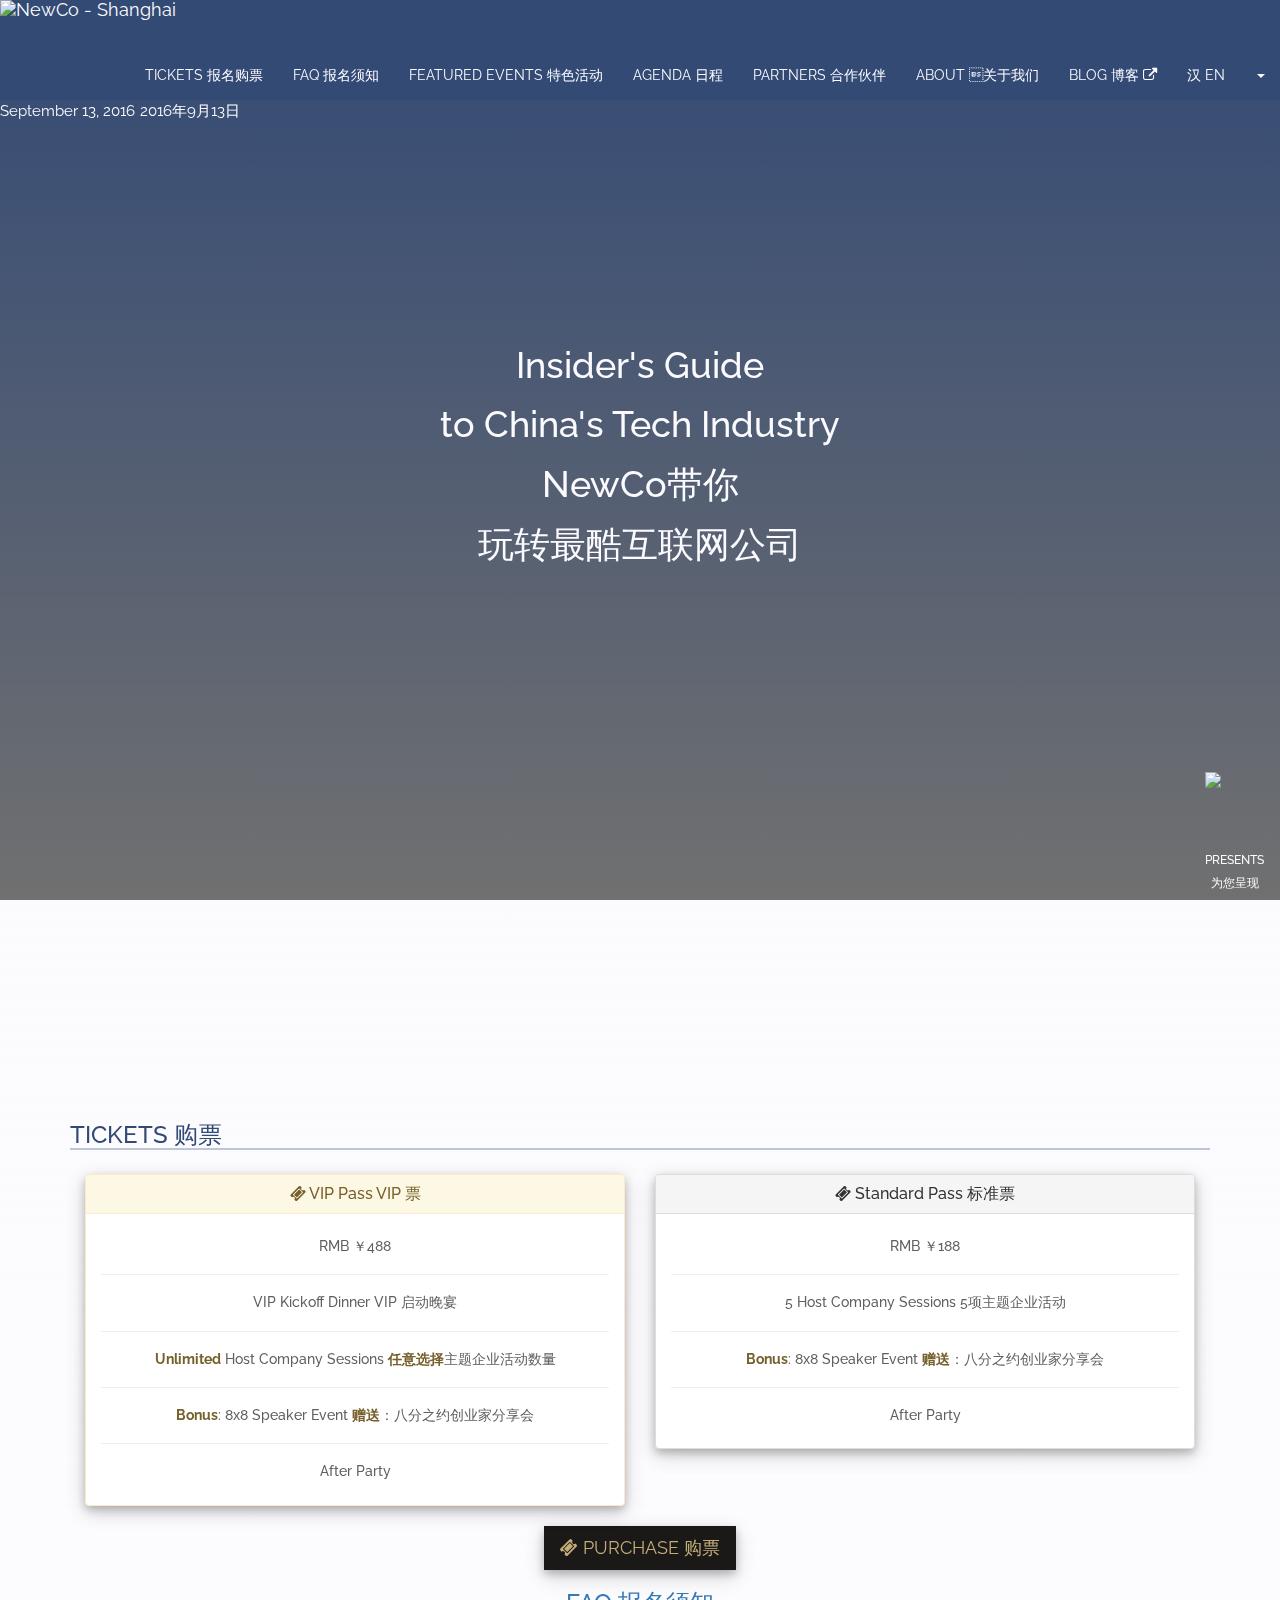
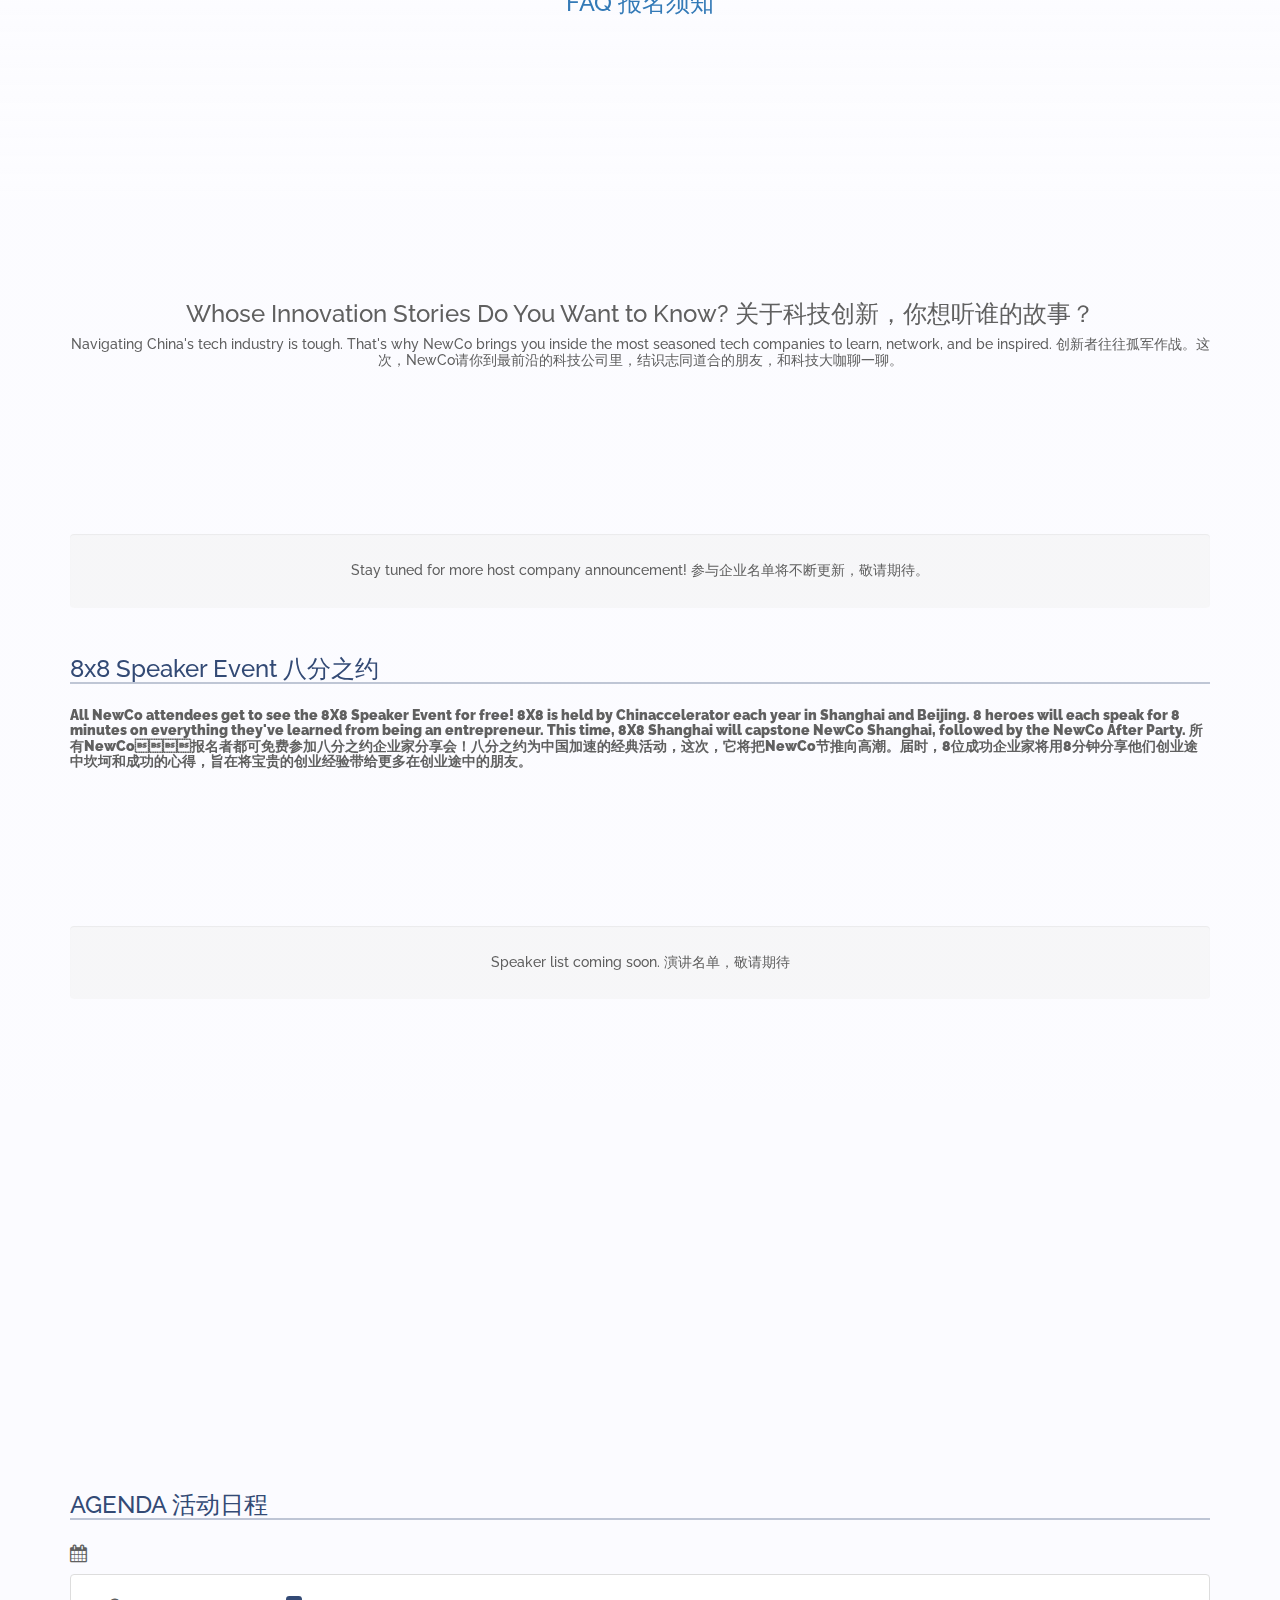
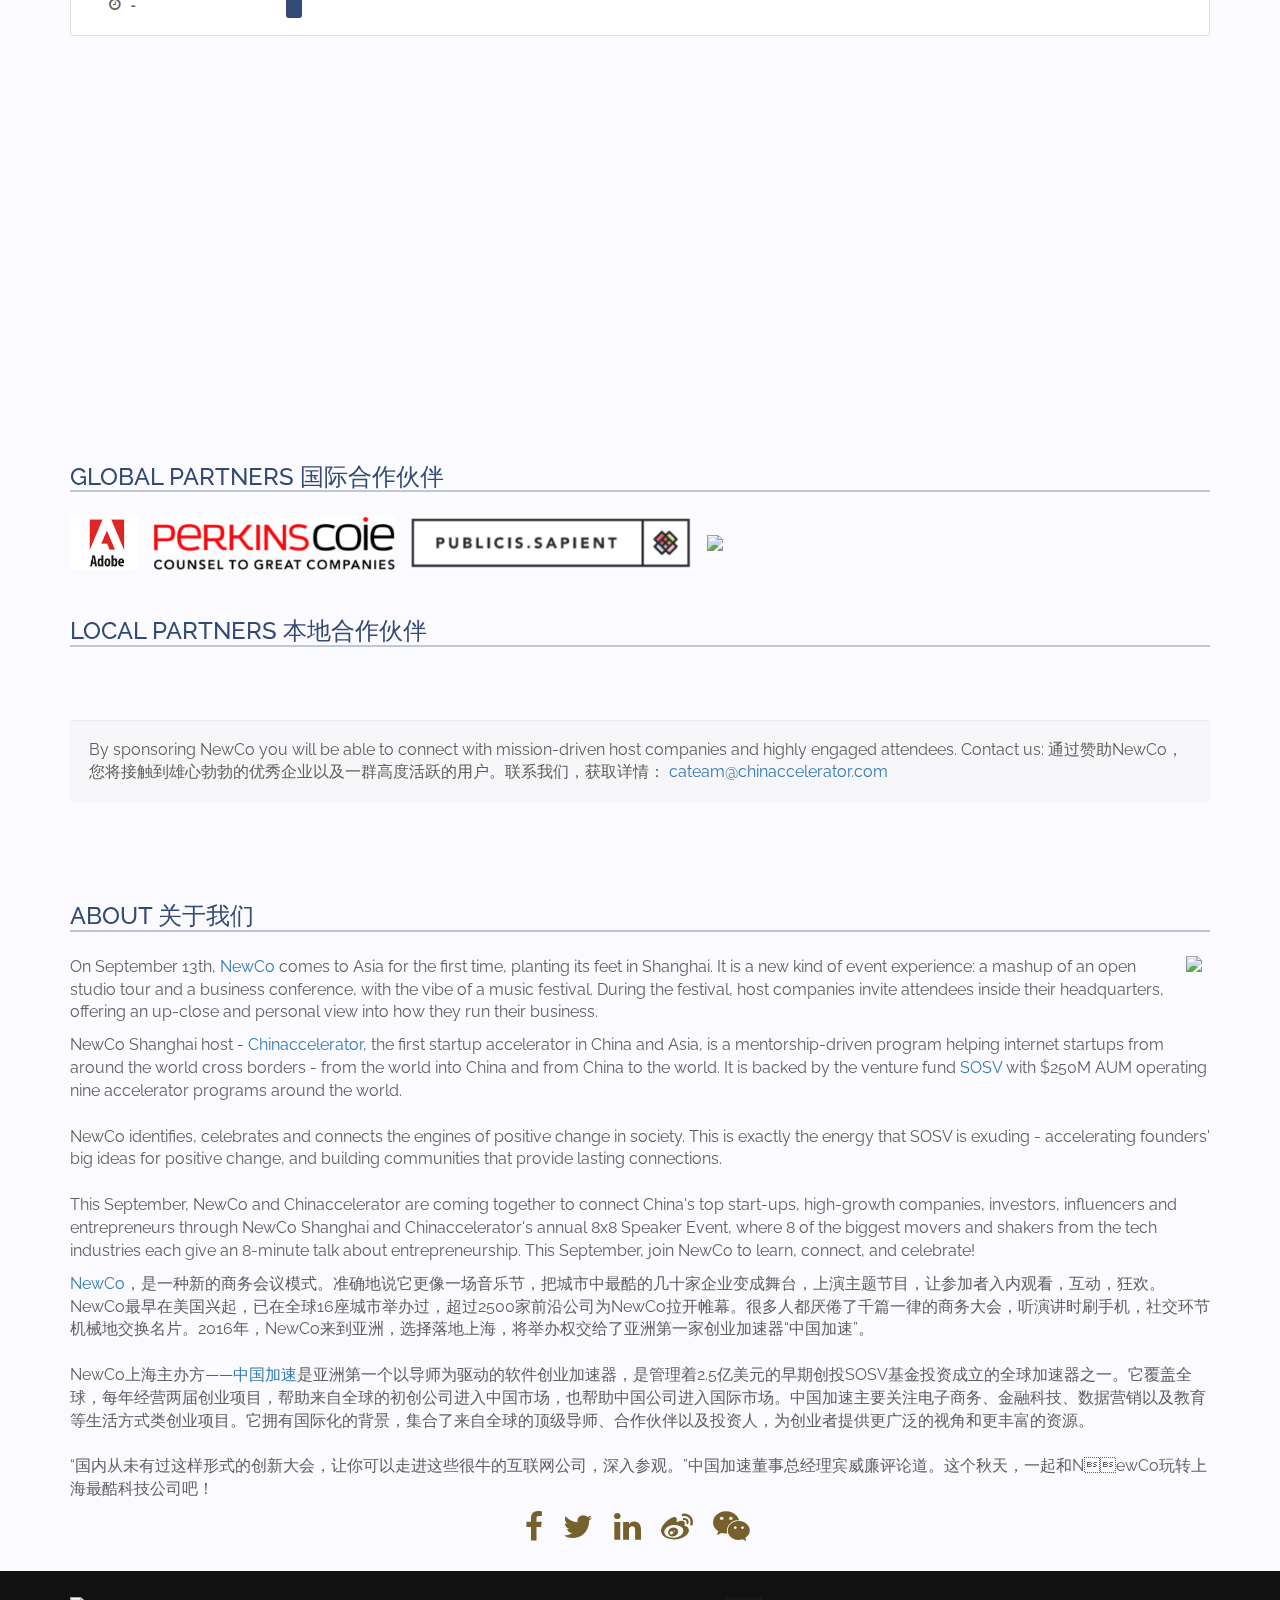
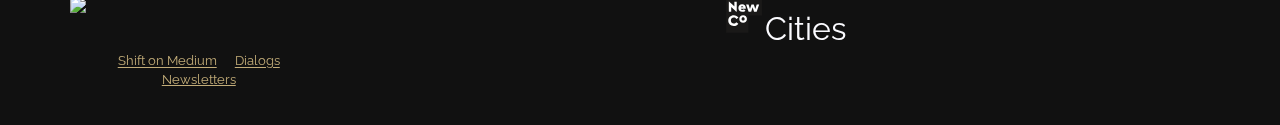
==== commit 2fdeed78: "Revert "Merge remote-tracking branch 'origin/gh-pages' into gh-pages"" ====
--- a/index.html
+++ b/index.html
@@ -289,7 +289,7 @@
           <li data-menuanchor="ca">
             <a href="#ca">
               <span v-if="en">ABOUT</span>
-              <span v-else>关于我们</span>
+              <span v-else>关于我们</span>
             </a>
           </li>
           <li>
@@ -474,7 +474,7 @@
         </h3>
         <h5 style="font-weight:900;">
           <span v-if="en">All NewCo attendees get to see the 8X8 Speaker Event for free! 8X8 is held by Chinaccelerator each year in Shanghai and Beijing. 8 heroes will each speak for 8 minutes on everything they've learned from being an entrepreneur. This time, 8X8 Shanghai will capstone NewCo Shanghai, followed by the NewCo After Party.</span>
-          <span v-else>所有NewCo报名者都可免费参加八分之约企业家分享会！八分之约为中国加速的经典活动，这次，它将把NewCo节推向高潮。届时，8位成功企业家将用8分钟分享他们创业途中坎坷和成功的心得，旨在将宝贵的创业经验带给更多在创业途中的朋友。</span>
+          <span v-else>所有NewCo报名者都可免费参加八分之约企业家分享会！八分之约为中国加速的经典活动，这次，它将把NewCo节推向高潮。届时，8位成功企业家将用8分钟分享他们创业途中坎坷和成功的心得，旨在将宝贵的创业经验带给更多在创业途中的朋友。</span>
         </h5>
         <ul class="list-inline text-center">
           <li class="item-event" v-for="s in speakers">
@@ -482,11 +482,6 @@
               <span class="item-event-logo">
                 <img v-bind:src="s.avatar" class="img-circle">
               </span>
-              <p style="color:#333;">
-                <span v-text="s.name"></span><br>
-                <span v-text="s.position"></span><br>
-                <span v-text="s.company"></span>
-              </p>
             </a>
           </li>
         </ul>
@@ -599,7 +594,7 @@
           <br><br>
           NewCo上海主办方——<a href="http://chinaccelerator.com">中国加速</a>是亚洲第一个以导师为驱动的软件创业加速器，是管理着2.5亿美元的早期创投SOSV基金投资成立的全球加速器之一。它覆盖全球，每年经营两届创业项目，帮助来自全球的初创公司进入中国市场，也帮助中国公司进入国际市场。中国加速主要关注电子商务、金融科技、数据营销以及教育等生活方式类创业项目。它拥有国际化的背景，集合了来自全球的顶级导师、合作伙伴以及投资人，为创业者提供更广泛的视角和更丰富的资源。
           <br><br>
-          “国内从未有过这样形式的创新大会，让你可以走进这些很牛的互联网公司，深入参观。”中国加速董事总经理宾威廉评论道。这个秋天，一起和NewCo玩转上海最酷科技公司吧！
+          “国内从未有过这样形式的创新大会，让你可以走进这些很牛的互联网公司，深入参观。”中国加速董事总经理宾威廉评论道。这个秋天，一起和NewCo玩转上海最酷科技公司吧！
         </p v-else>
 
         <ul class="list-inline text-center">
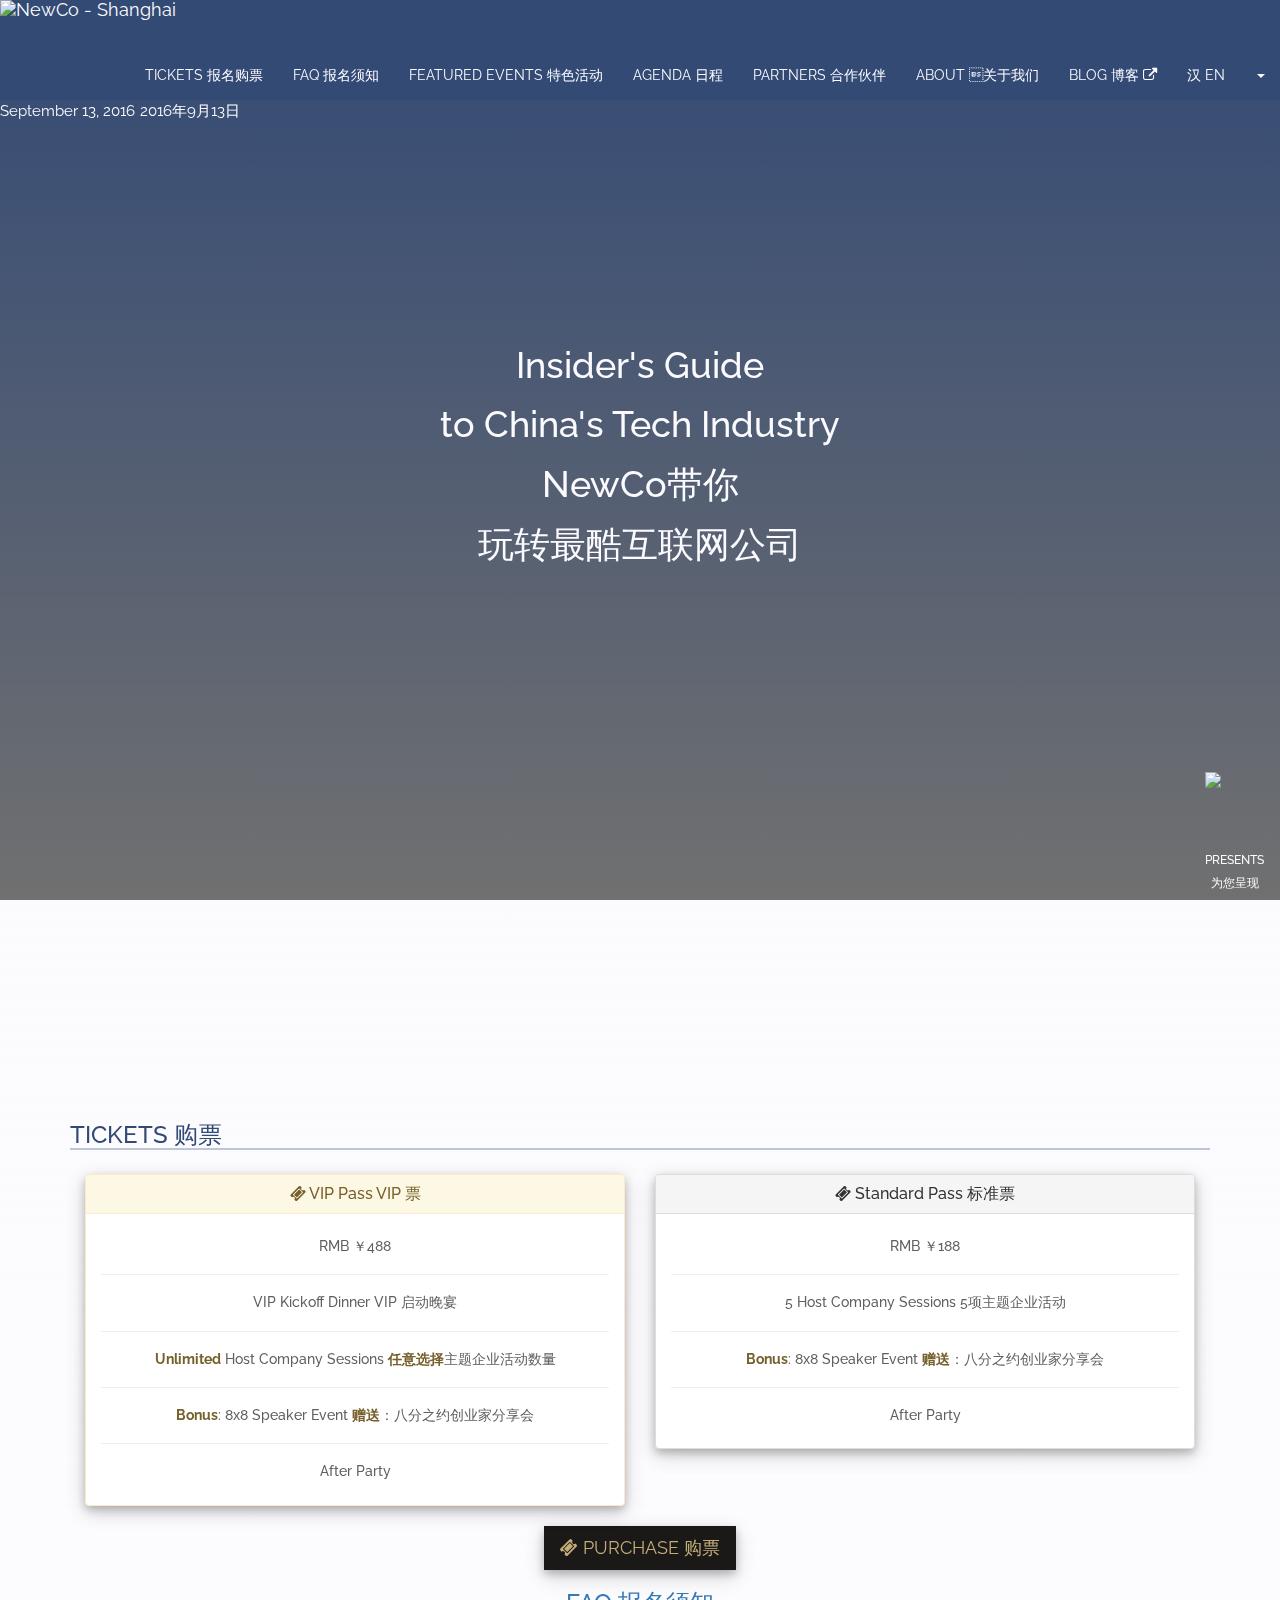
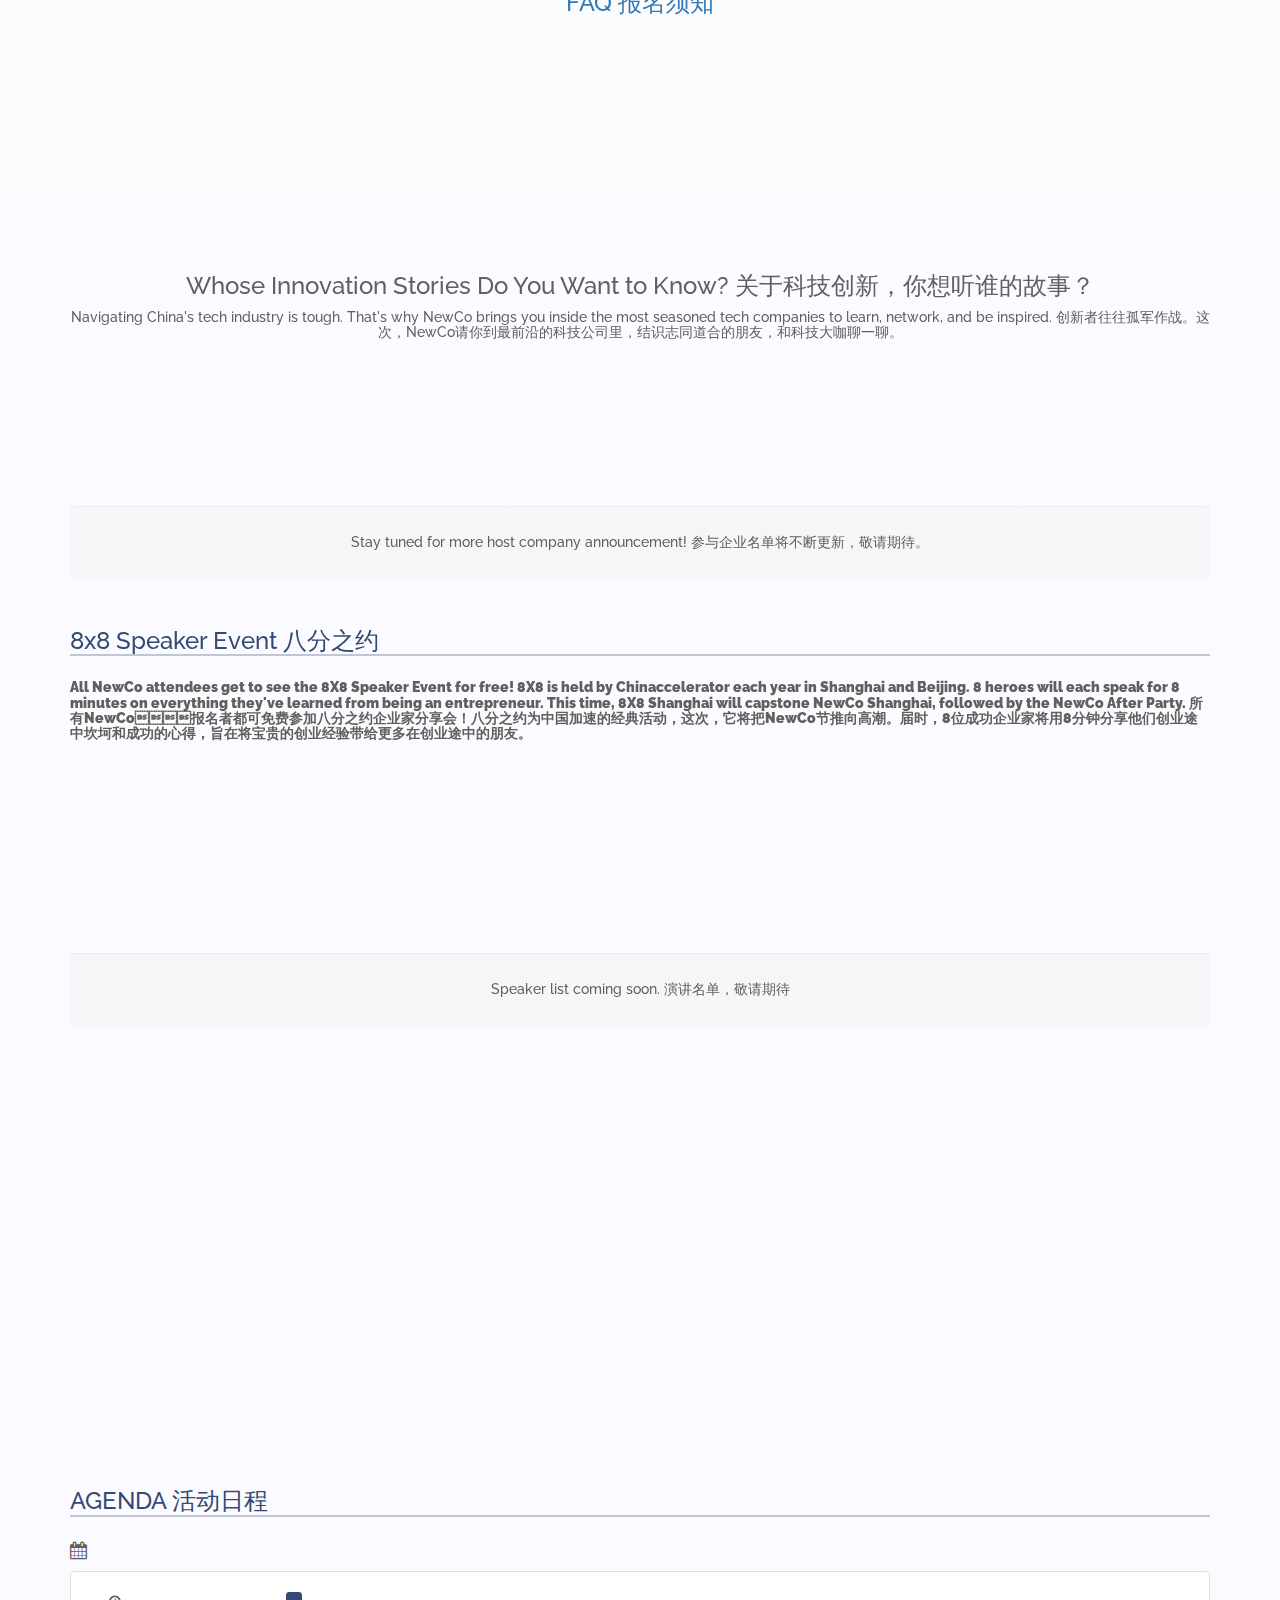
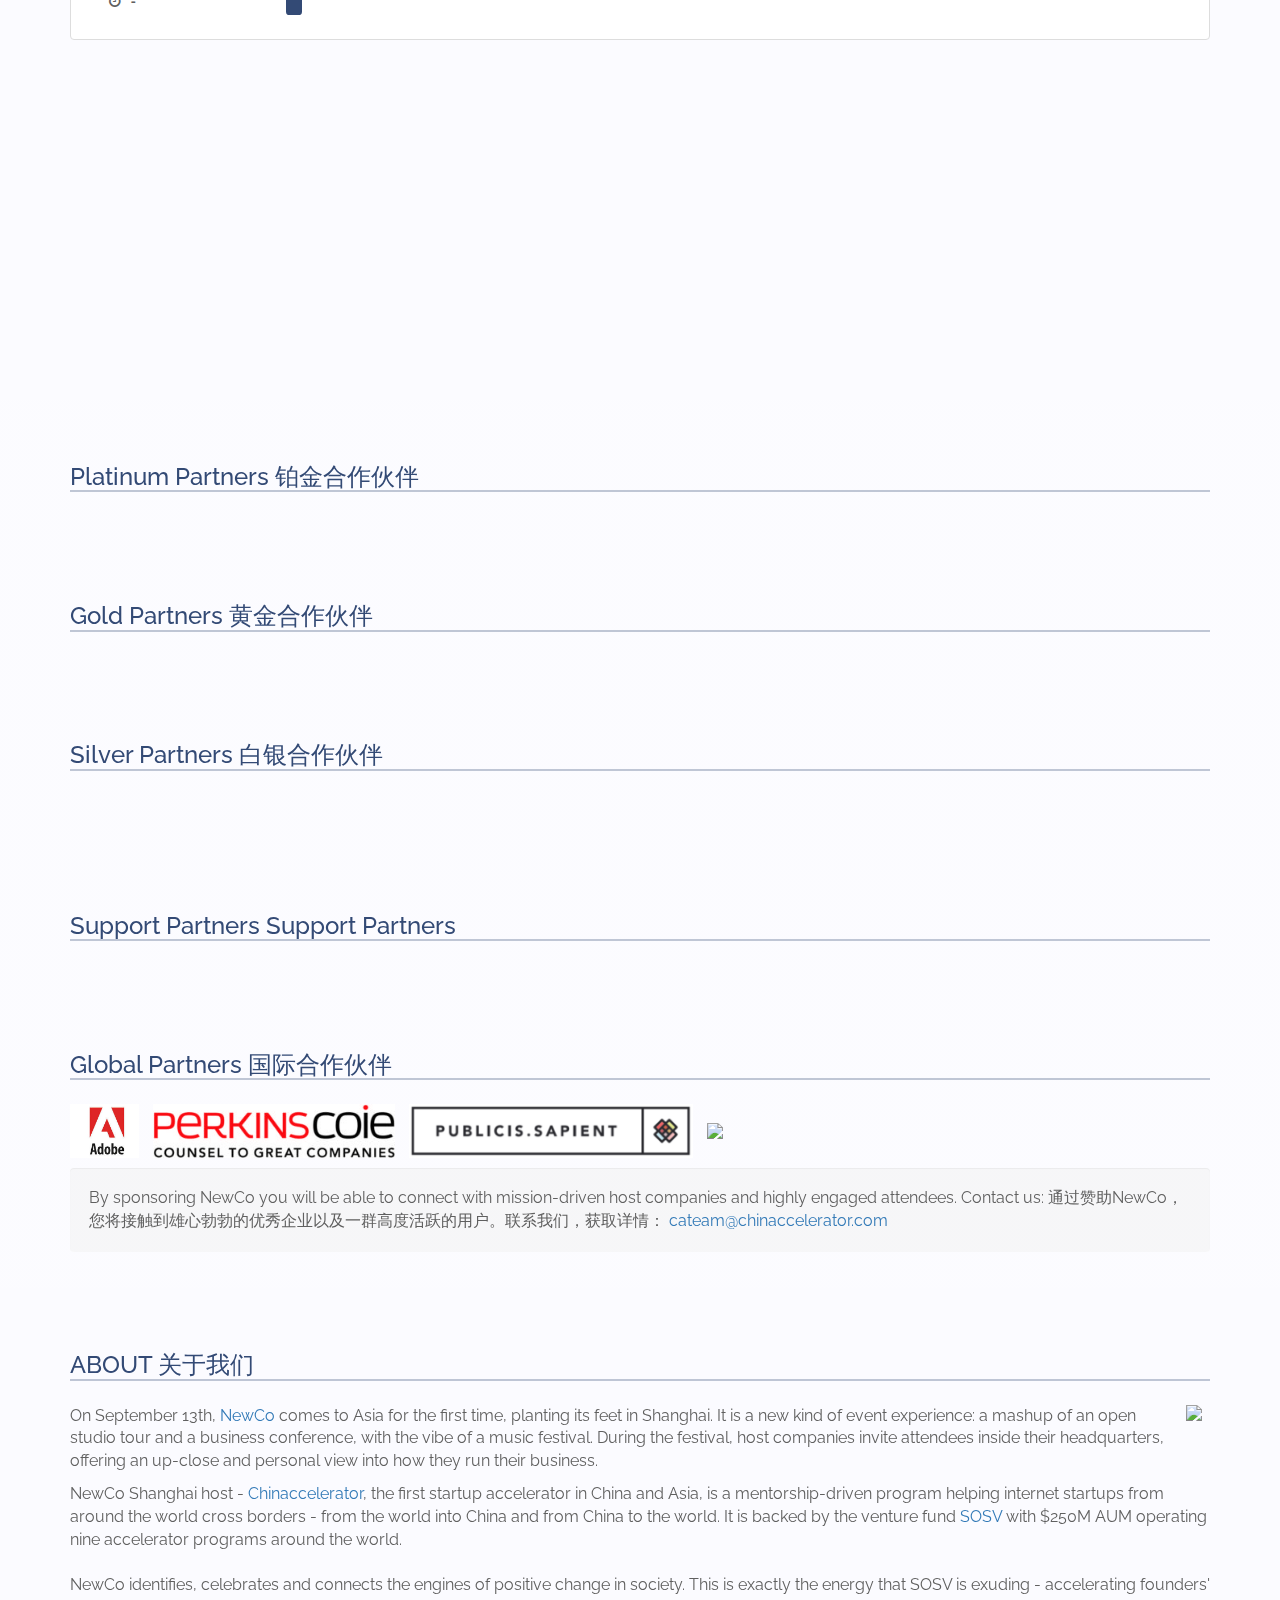
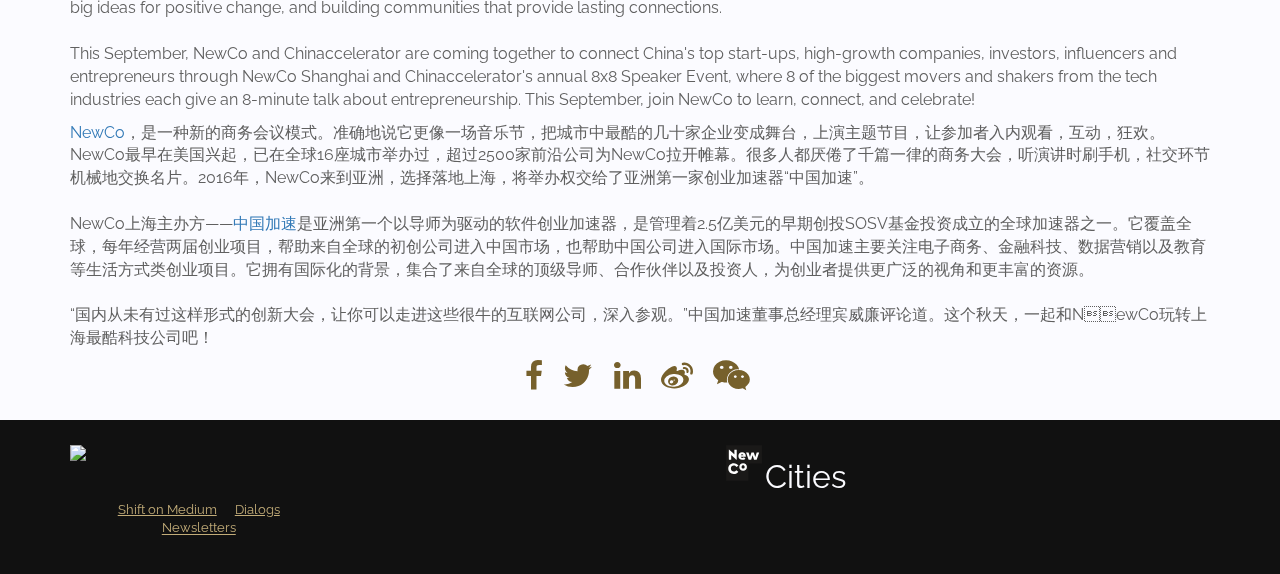
==== commit 0c0dd81a: "add secondary presenter info to host sina" ====
--- a/index.html
+++ b/index.html
@@ -159,6 +159,19 @@
               <div v-else v-html="host.p_intro.zh"></div>
             </div>
           </div>
+          <div class="row" v-if="host.presenter_2">
+            <div class="col-md-4 col-sm-12">
+              <img v-bind:src="host.avatar_2" class="img-circle center-block" style="max-height:180px;">
+            </div>
+            <div class="col-md-8 col-sm-12">
+              <h3 v-text="host.presenter_2" class="text-newco"></h3>
+              <p>
+                <span v-text="host.position_2"></span>, <span v-text="host.name"></span>
+              </p>
+              <div v-if="en" v-html="host.p_intro_2.en"></div>
+              <div v-else v-html="host.p_intro_2.zh"></div>
+            </div>
+          </div>
           <h4>Host Company</h4>
           <div class="row">
             <div class="col-md-4 col-sm-12">
@@ -293,7 +306,7 @@
             </a>
           </li>
           <li>
-            <a href="http://chinaccelerator.com/news/newco" target="_blank">
+            <a href="http://chinaccelerator.com/news/newco" target="_blank" rel="noopener noreferrer">
               <span v-if="en">BLOG</span>
               <span v-else>博客</span>
               <i class="fa fa-external-link"></i>
@@ -426,7 +439,7 @@
             </div>
           </div>
         </div>
-        <a href="https://yoopay.cn/event/NewCoShanghai" class="btn btn-default btn-newco btn-lg" target="_blank">
+        <a href="https://yoopay.cn/event/NewCoShanghai" class="btn btn-default btn-newco btn-lg" target="_blank" rel="noopener noreferrer">
           <i class="fa fa-ticket"></i>
           <span v-if="en">PURCHASE</span>
           <span v-else>购票</span>
@@ -482,6 +495,11 @@
               <span class="item-event-logo">
                 <img v-bind:src="s.avatar" class="img-circle">
               </span>
+              <p style="color:#333;">
+                <span v-text="s.name"></span><br>
+                <span v-text="s.position"></span><br>
+                <span v-text="s.company"></span>
+              </p>
             </a>
           </li>
         </ul>
@@ -523,6 +541,10 @@
                       <span v-if="en" v-text="event.en"></span>
                       <span v-else v-text="event.zh"></span>
                     </span>
+                    <div v-if="event.location" style="padding-top:0.5em;font-size:0.8em;">
+                      <span v-if="en" v-text="event.location.en"></span>
+                      <span v-else v-text="event.location.zh"></span>
+                    </div>
                   </h4>
                 </div>
               </div>
@@ -534,7 +556,51 @@
     <section class="section fp-auto-height" data-anchor="partners">
       <div class="container">
         <h3 class="section-title">
-          <span v-if="en">GLOBAL PARTNERS</span>
+          <span v-if="en">Platinum Partners</span>
+          <span v-else>铂金合作伙伴</span>
+        </h3>
+        <ul class="list-inline">
+          <li v-for="partner in partners.platinum" style="margin:0.5em;">
+            <a v-bind:href="partner.href">
+              <img v-bind:src="partner.img" class="img-partner platinum">
+            </a>
+          </li>
+        </ul>
+        <h3 class="section-title">
+          <span v-if="en">Gold Partners</span>
+          <span v-else>黄金合作伙伴</span>
+        </h3>
+        <ul class="list-inline">
+          <li v-for="partner in partners.gold" style="margin:0.5em;">
+            <a v-bind:href="partner.href">
+              <img v-bind:src="partner.img" class="img-partner gold">
+            </a>
+          </li>
+        </ul>
+        <h3 class="section-title">
+          <span v-if="en">Silver Partners</span>
+          <span v-else>白银合作伙伴</span>
+        </h3>
+        <ul class="list-inline">
+          <li v-for="partner in partners.silver" style="margin:0.5em;">
+            <a v-bind:href="partner.href">
+              <img v-bind:src="partner.img" class="img-partner silver">
+            </a>
+          </li>
+        </ul>
+        <h3 class="section-title">
+          <span v-if="en">Support Partners</span>
+          <span v-else>Support Partners</span>
+        </h3>
+        <ul class="list-inline">
+          <li v-for="partner in partners.support" style="margin:0.5em;">
+            <a v-bind:href="partner.href">
+              <img v-bind:src="partner.img" class="img-partner support">
+            </a>
+          </li>
+        </ul>
+        <h3 class="section-title">
+          <span v-if="en">Global Partners</span>
           <span v-else>国际合作伙伴</span>
         </h3>
         <ul class="list-inline">
@@ -549,17 +615,6 @@
           </li>
           <li>
             <img src="[data-uri]" data-src="img/global/twitter.png" class="img-partner silver">
-          </li>
-        </ul>
-        <h3 class="section-title">
-          <span v-if="en">LOCAL PARTNERS</span>
-          <span v-else>本地合作伙伴</span>
-        </h3>
-        <ul class="list-inline">
-          <li v-for="partner in partners" style="margin:0.5em;">
-            <a v-bind:href="partner.href">
-              <img v-bind:src="partner.img" class="img-partner" v-bind:class="partner.class">
-            </a>
           </li>
         </ul>
         <div class="well well-newco">
@@ -581,16 +636,16 @@
         </h3>
         <img src="[data-uri]" data-src="img/chinaccelerator-logo.png" style="height:72px;display:inline-block;float:right;margin:0 0.5em;">
         <p v-if="en">
-          On September 13th, <a href="http://newco.co" target="_blank">NewCo</a> comes to Asia for the first time, planting its feet in Shanghai. It is a new kind of event experience: a mashup of an open studio tour and a business conference, with the vibe of a music festival. During the festival, host companies invite attendees inside their headquarters, offering an up-close and personal view into how they run their business.
+          On September 13th, <a href="http://newco.co" target="_blank" rel="noopener noreferrer">NewCo</a> comes to Asia for the first time, planting its feet in Shanghai. It is a new kind of event experience: a mashup of an open studio tour and a business conference, with the vibe of a music festival. During the festival, host companies invite attendees inside their headquarters, offering an up-close and personal view into how they run their business.
         </p>
         <p v-if="en">
-          NewCo Shanghai host - <a href="http://chinaccelerator.com" target="_blank">Chinaccelerator</a>, the first startup accelerator in China and Asia, is a mentorship-driven program helping internet startups from around the world cross borders - from the world into China and from China to the world. It is backed by the venture fund <a href="http://sosv.com" target="_blank">SOSV</a> with $250M AUM operating nine accelerator programs around the world.
+          NewCo Shanghai host - <a href="http://chinaccelerator.com" target="_blank" rel="noopener noreferrer">Chinaccelerator</a>, the first startup accelerator in China and Asia, is a mentorship-driven program helping internet startups from around the world cross borders - from the world into China and from China to the world. It is backed by the venture fund <a href="http://sosv.com" target="_blank" rel="noopener noreferrer">SOSV</a> with $250M AUM operating nine accelerator programs around the world.
           <br><br>
           NewCo identifies, celebrates and connects the engines of positive change in society. This is exactly the energy that SOSV is exuding - accelerating founders' big ideas for positive change, and building communities that provide lasting connections.
           <br><br>
           This September, NewCo and Chinaccelerator are coming together to connect China's top start-ups, high-growth companies, investors, influencers and entrepreneurs through NewCo Shanghai and Chinaccelerator's annual 8x8 Speaker Event, where 8 of the biggest movers and shakers from the tech industries each give an 8-minute talk about entrepreneurship. This September, join NewCo to learn, connect, and celebrate!
         </p>
-        <p v-else><a href="http://newco.co" target="_blank">NewCo</a>，是一种新的商务会议模式。准确地说它更像一场音乐节，把城市中最酷的几十家企业变成舞台，上演主题节目，让参加者入内观看，互动，狂欢。NewCo最早在美国兴起，已在全球16座城市举办过，超过2500家前沿公司为NewCo拉开帷幕。很多人都厌倦了千篇一律的商务大会，听演讲时刷手机，社交环节机械地交换名片。2016年，NewCo来到亚洲，选择落地上海，将举办权交给了亚洲第一家创业加速器“中国加速”。
+        <p v-else><a href="http://newco.co" target="_blank" rel="noopener noreferrer">NewCo</a>，是一种新的商务会议模式。准确地说它更像一场音乐节，把城市中最酷的几十家企业变成舞台，上演主题节目，让参加者入内观看，互动，狂欢。NewCo最早在美国兴起，已在全球16座城市举办过，超过2500家前沿公司为NewCo拉开帷幕。很多人都厌倦了千篇一律的商务大会，听演讲时刷手机，社交环节机械地交换名片。2016年，NewCo来到亚洲，选择落地上海，将举办权交给了亚洲第一家创业加速器“中国加速”。
           <br><br>
           NewCo上海主办方——<a href="http://chinaccelerator.com">中国加速</a>是亚洲第一个以导师为驱动的软件创业加速器，是管理着2.5亿美元的早期创投SOSV基金投资成立的全球加速器之一。它覆盖全球，每年经营两届创业项目，帮助来自全球的初创公司进入中国市场，也帮助中国公司进入国际市场。中国加速主要关注电子商务、金融科技、数据营销以及教育等生活方式类创业项目。它拥有国际化的背景，集合了来自全球的顶级导师、合作伙伴以及投资人，为创业者提供更广泛的视角和更丰富的资源。
           <br><br>
